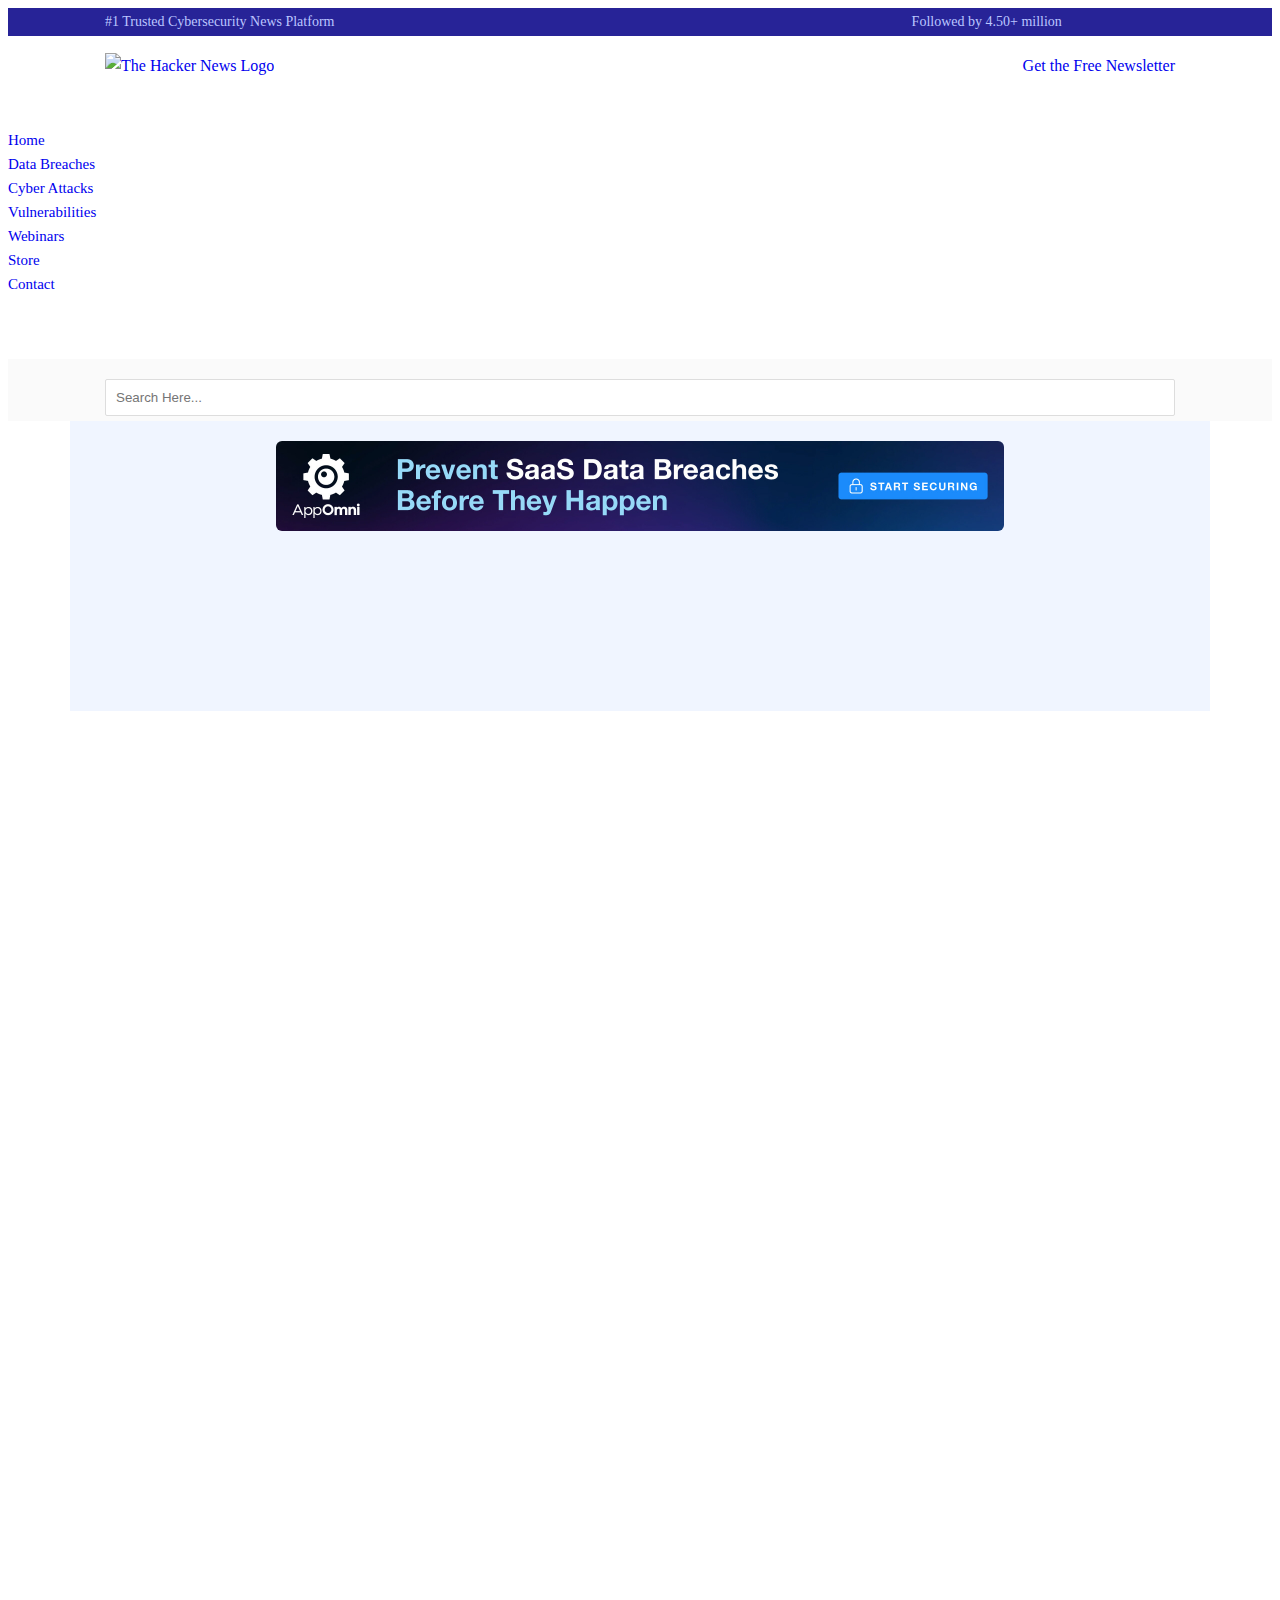
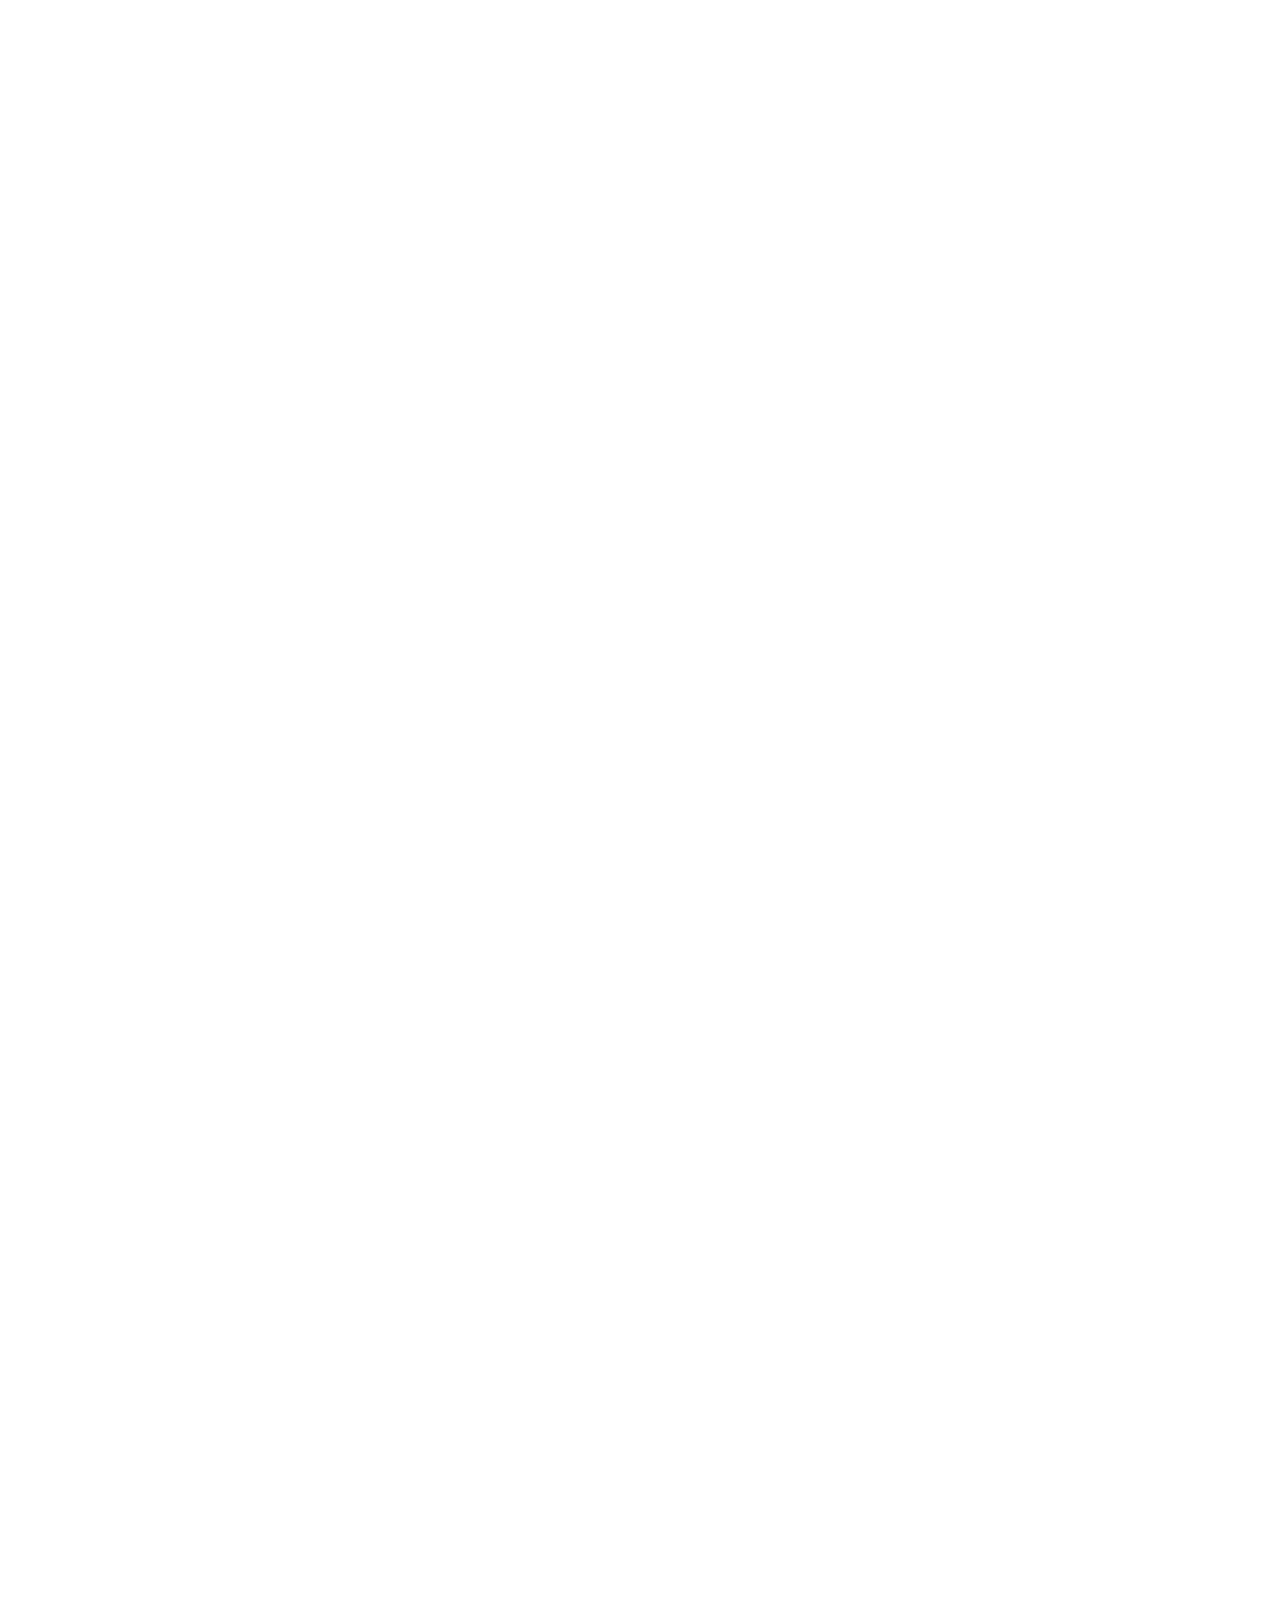
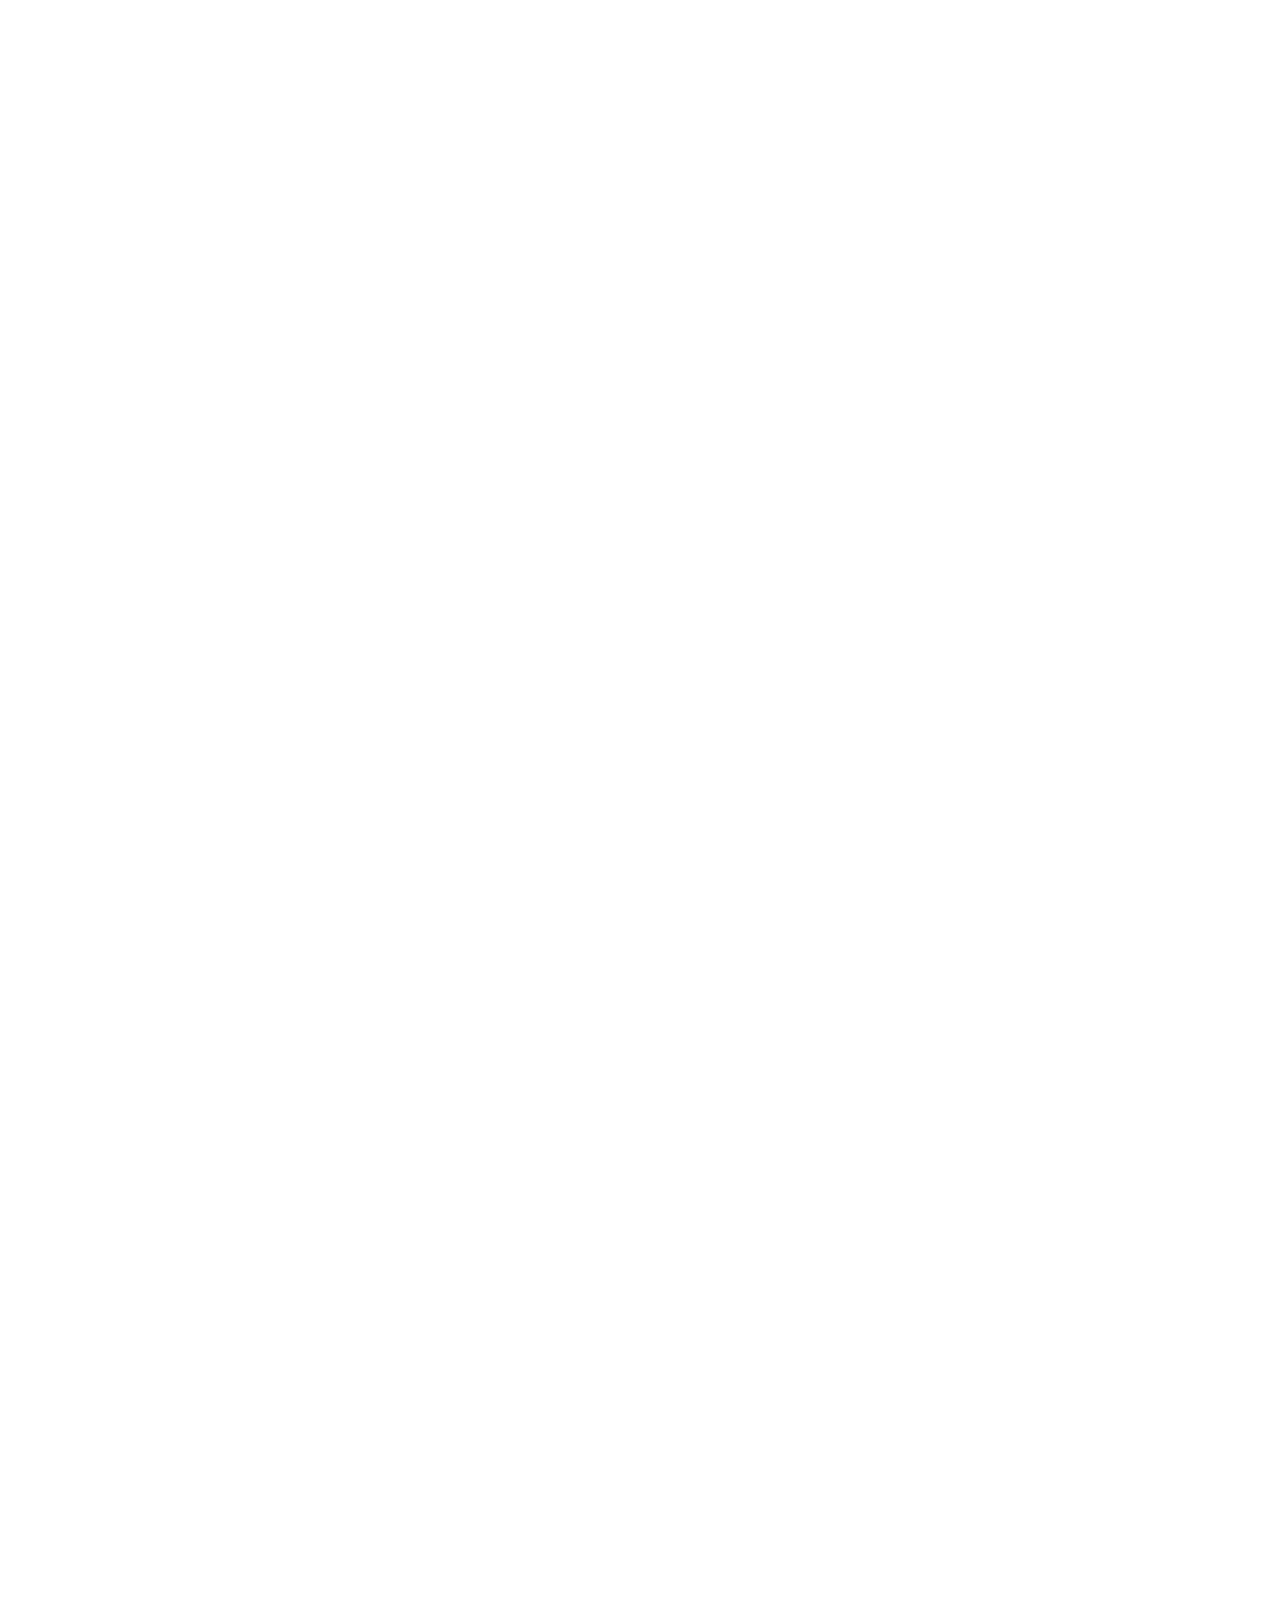
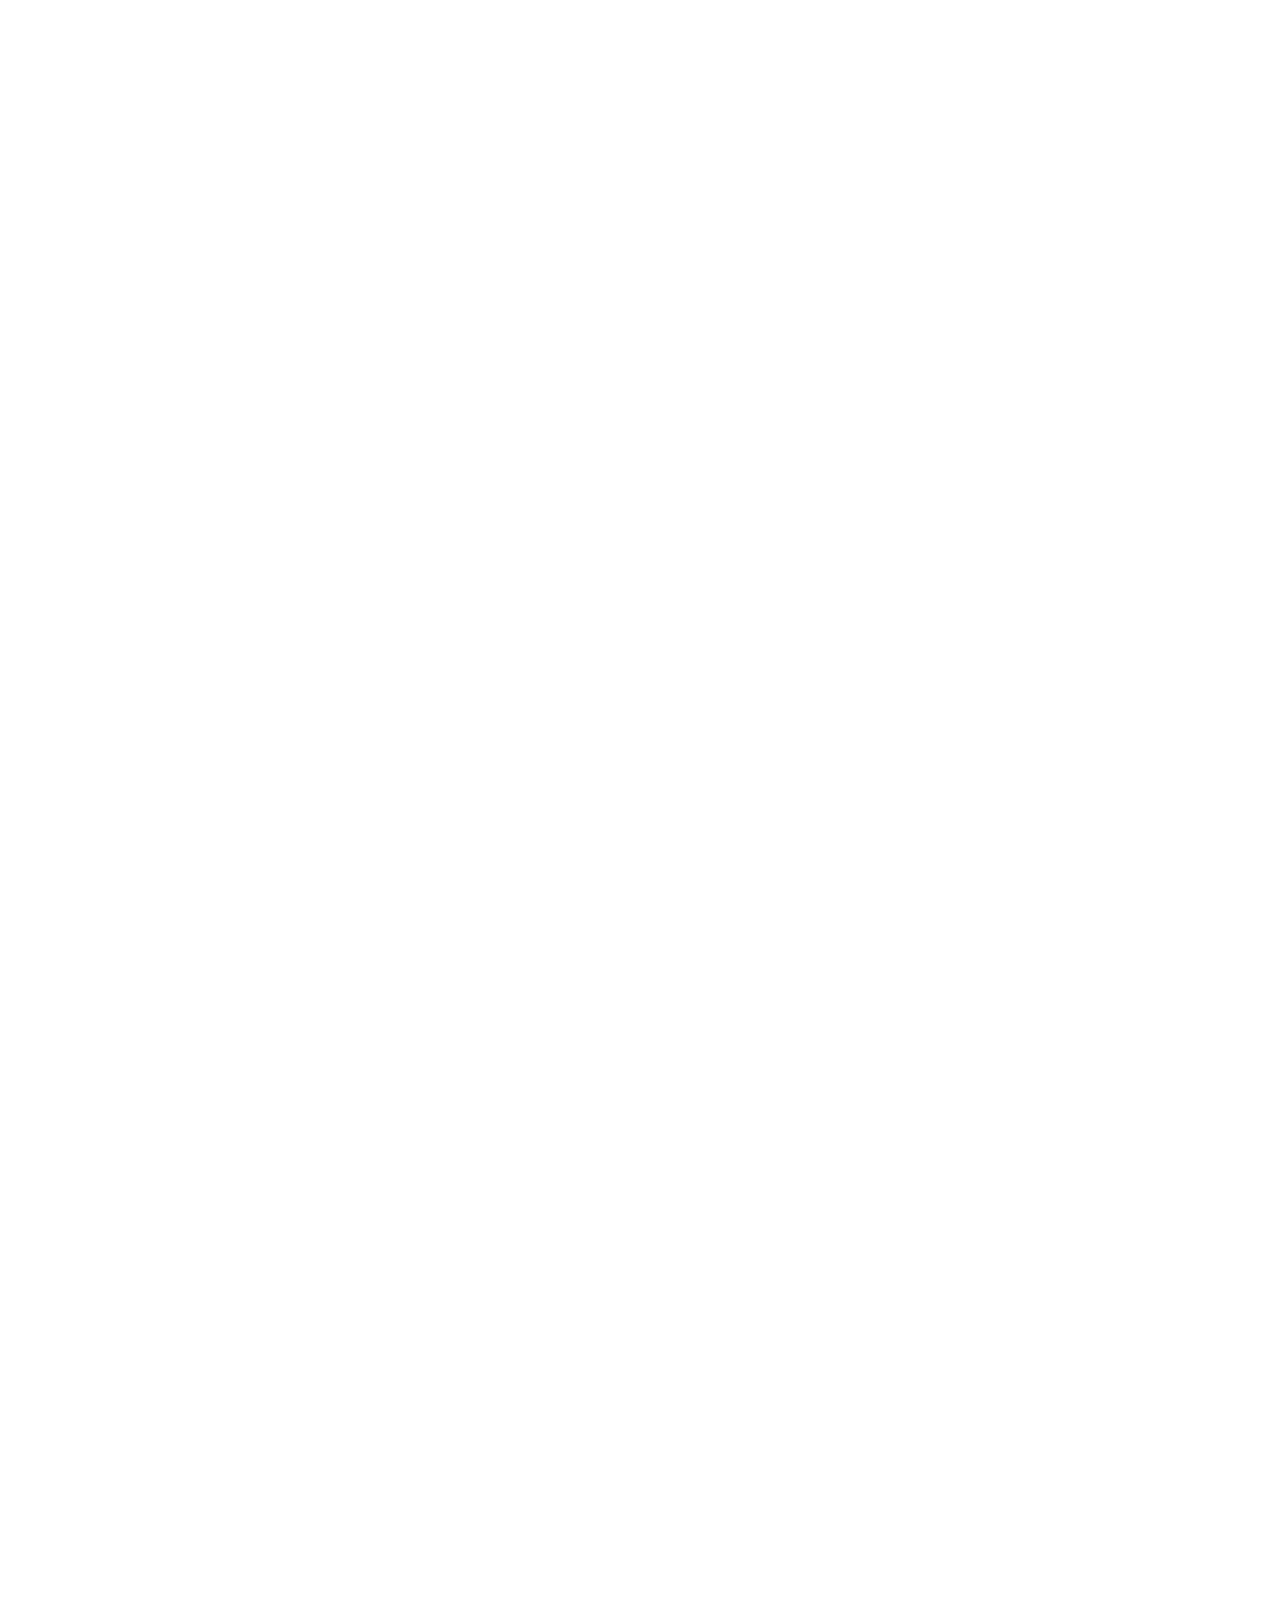
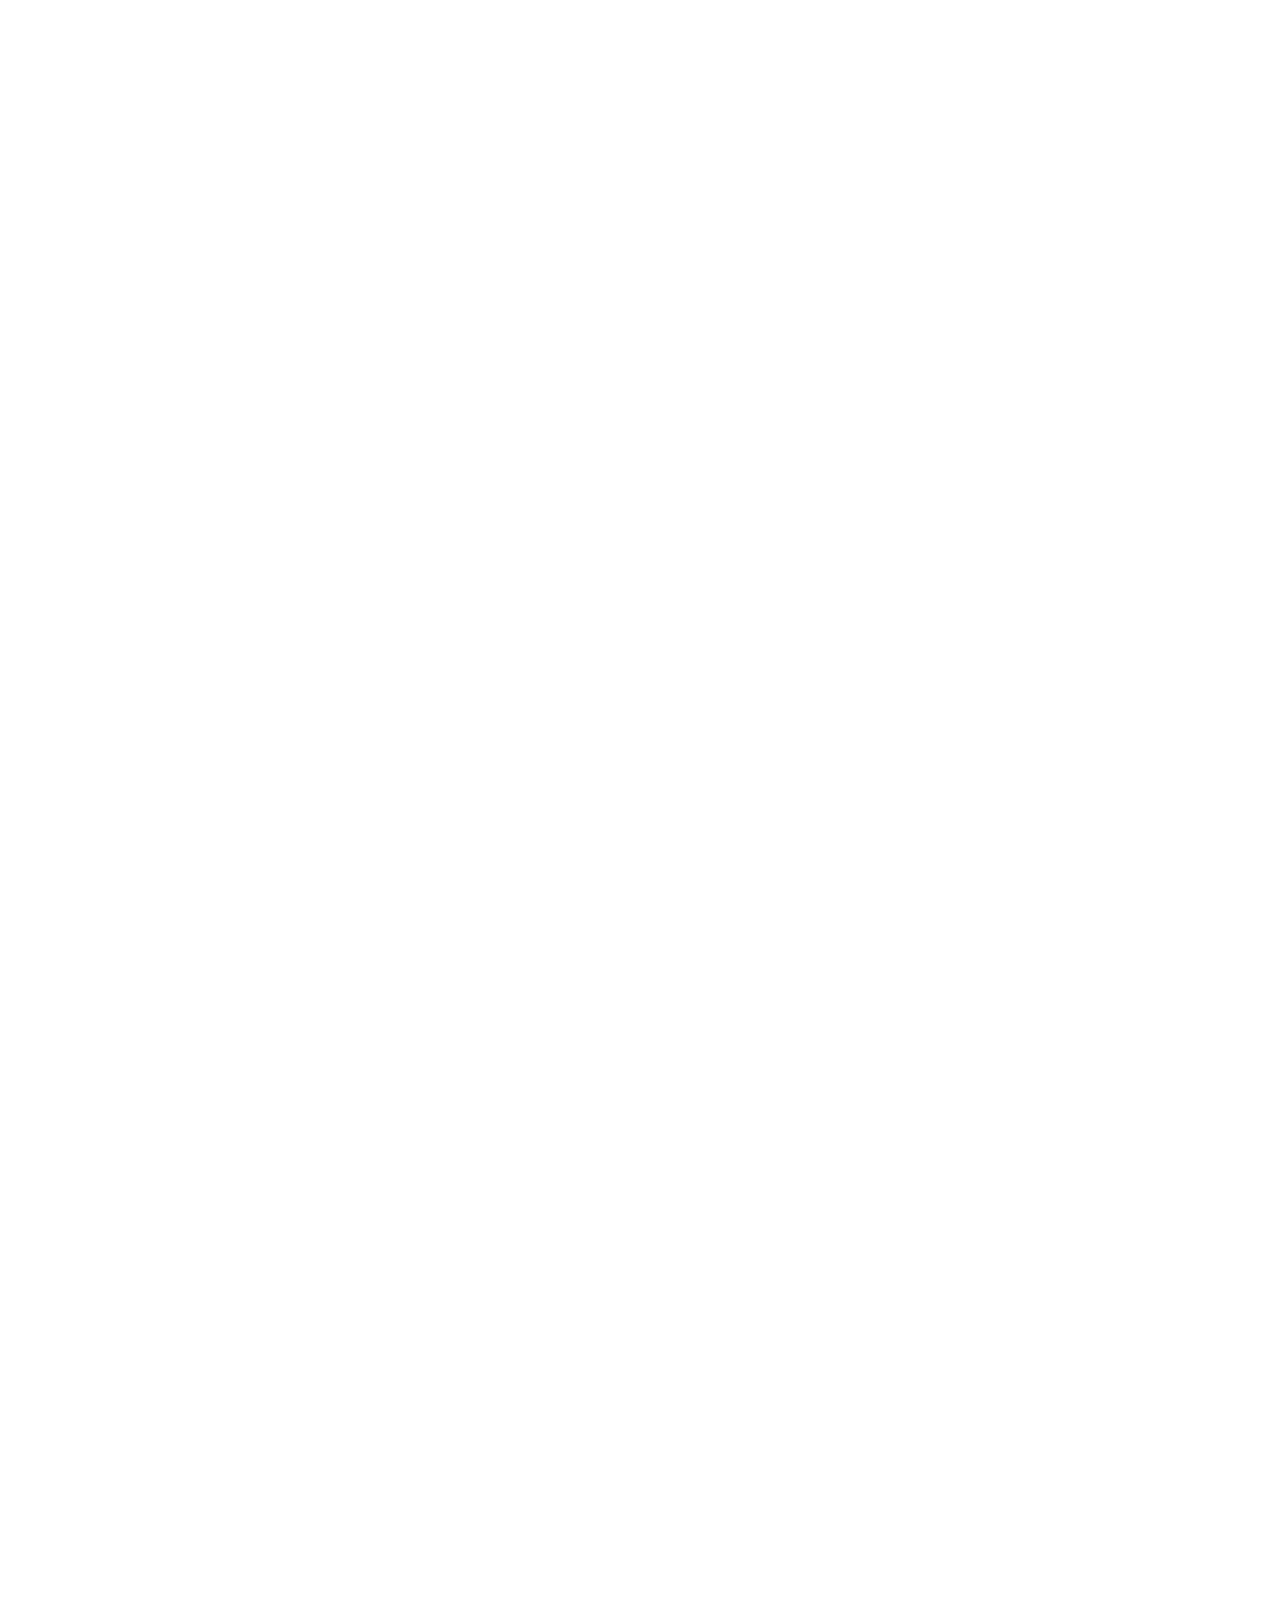
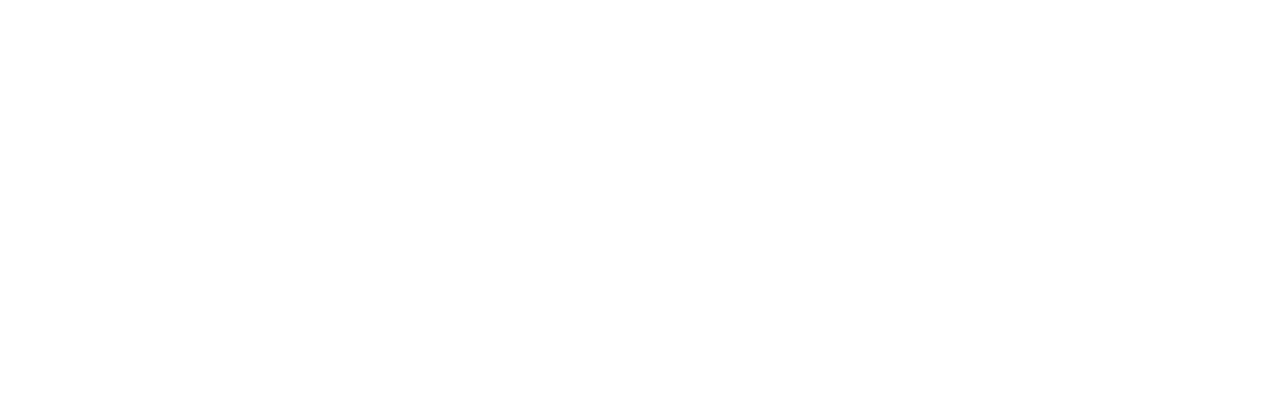
==== index.html @ 6d5697a2 "end ui header" ====
<!DOCTYPE html>
<html lang="en">
<head>
    <meta charset="UTF-8">
    <meta name="viewport" content="width=device-width, initial-scale=1.0">
    <title>The Hacker News | #1 Trusted Cybersecurity News Site — Index Page</title>
    <link rel="icon" type="image/png" href="assets/images/favIcon/favicon.ico">
    <link rel="stylesheet" href="assets/styles/reset.css">
    <link href="https://thehackernews.com/downloads/favicon.ico" rel="shortcut icon" type="image/x-icon">
    <link rel="stylesheet" href="assets/styles/fonts.css">
    <link rel="stylesheet" href="assets/styles/etc.css">
    <link rel="stylesheet" href="assets/styles/grid.css">
    <link rel="stylesheet" href="assets/styles/app.css">
    <link rel="stylesheet" href="assets/styles/responsive.css">
    <style>
        
    </style>
</head>
<body>
    <header class="header">
        <!-- top bar -->
        <div class="topBar">
                <div class="container">
                <div class="topBarLeft">
                    <span class="">#1 Trusted Cybersecurity News Platform</span>
                </div>
                <div class="topBarRight">
                    <span class="fTag">Followed by 4.50+ million</span>
                    <a href="#"><i class="icon-font icon-twitter"></i></a>
                    <a href="#"><i class="icon-font icon-linkedin"></i></a>
                    <a href="#"><i class="icon-font icon-facebook"></i></a>
                </div>
            </div>
            </div>
            <div class="logoArea">
                <div class="container">
                    <div class="logoBox">
                        <a href="/">
                            <img alt="The Hacker News Logo" class="logoBoxImg" fetchpriority="high" src="assets/images/logo/download.png">
                        </a>
                    </div>
                    <div class="wrapper">
                        <div class="logoAreaSearchIconMobile"><i class="icon-font icon-search"></i></div>
                        <div class="hamburgerMenuMobile"><i class="icon-font icon-menu m-m-icon"></i></div>
                    </div>
                    <a class="sub-button" href="#email-outer"><div class="sub-style"><i class="icon-font icon-mail-alt"></i> Get the Free Newsletter</div></a>
                </div>
            </div>
            <ul class=" m-menu-ul mobileMenuUl">
                <li><a href="/"><i class="icon-font icon-home"></i> Home</a></li>
                <li><a href="#email-outer"><i class="icon-font icon-mail-alt"></i> Newsletter</a></li>
                <li><a href="/p/upcoming-hacker-news-webinars.html" rel="noopener" target="_blank"><i class="icon-font icon-basket"></i> Webinars</a></li>
            </ul>
            <div class="searchMenu">
                <!-- <div class="container"> -->
                    <div class="desktopMenu menu-box cf">
                        <ul class="cf menu-ul">
                        <li class="show-menu"><a href="/" itemprop="url">Home</a></li>
                        <li class="eight_plus"><a href="/search/label/data%20breach">Data Breaches</a></li>
                        <li class="show-menu"><a href="/search/label/Cyber%20Attack">Cyber Attacks</a></li>
                        <li class="show-menu"><a href="/search/label/Vulnerability">Vulnerabilities</a></li>
                        <li class="eight_plus"><a href="/p/upcoming-hacker-news-webinars.html">Webinars</a></li>
                        <li class="show-menu"><a href="https://deals.thehackernews.com/search?query=cybersecurity%2Bhacking%2BVPN%2Bsoftware" rel="noopener" target="_blank">Store</a></li>
                        <li class="show-menu"><a href="/p/submit-news.html">Contact</a></li>
                        </ul>
                        <div class="button menu-more">
                        <a class="btn-open" href="javascript:void(0)"><i class="icon-font icon-menu"></i></a></div>
                        <div class="search-here"><i class="icon-font icon-search"></i></div>
                        </div>
                    <!-- </div> -->
                    <aside class="searchBox">
                            <div class="container">
                            <div class="searchB">
                                <form action="https://www.google.com/cse" id="searchform" method="get"><input autocomplete="off" id="s" name="q" placeholder="Search Here..." type="text">
                                <input name="cx" type="hidden" value="partner-pub-7983783048239650:3179771210">
                                </form>
                                <!-- <span class="underline"></span> -->
                            </div>
                        </div>
                    </aside>
            </div>
    </header>
    <div class="banner container">
        <a href="#" rel="nofollow noopener" target="_blank" title="SaaS Security Posture Management">
            <img alt="SaaS Security Posture Management" fetchpriority="high"  importance="highest" src="assets/images/download.jpeg" width="100%">
        </a>
    </div>
    <br><br><br><br><br><br><br><br><br><br><br><br><br><br><br><br><br><br><br><br><br><br><br><br><br><br><br><br><br><br><br><br><br><br><br><br><br><br><br><br><br><br><br><br><br><br><br><br><br><br><br><br><br><br><br><br><br><br><br><br><br><br><br><br><br><br><br><br><br><br><br><br><br><br><br><br><br><br><br><br><br><br><br><br><br><br><br><br><br><br><br><br><br><br><br><br><br><br><br><br><br><br><br><br><br><br><br><br><br><br><br><br><br><br><br><br><br><br><br><br><br><br><br><br><br><br><br><br><br><br><br><br><br><br><br><br><br><br><br><br><br><br><br><br><br><br><br><br><br><br><br><br><br><br><br><br><br><br><br><br><br><br><br><br><br><br><br><br><br><br><br><br><br><br><br><br><br><br><br><br><br><br><br><br><br><br><br><br><br><br><br><br><br><br><br><br><br><br><br><br><br><br><br><br><br><br><br><br><br><br><br><br><br><br><br><br><br><br><br><br><br><br><br><br><br><br><br><br><br><br><br><br><br><br><br><br><br><br><br><br><br><br><br><br><br><br><br><br><br><br><br><br><br><br><br><br><br><br><br><br><br><br><br><br><br><br><br><br><br><br><br><br><br><br><br><br><br><br><br><br><br><br><br><br><br><br><br><br><br><br><br><br><br><br><br><br><br><br><br><br>


<script src="assets/js/app.js"></script>
</body>
</html>
---- assets/styles/grid.css ----
.container {
    width: 100%;
    padding-right: 2rem;
    padding-left: 2rem;
    margin-right: auto;
    margin-left: auto;
    /* background-color: red;
    height: 200px; */
    /* position: relative; */
}

@media (min-width: 576px) {
    .container {
        /* width: 54rem; */
    }
}

@media (min-width: 768px) {
    .container {
        /* width: 72rem; */
    }
}

@media (min-width: 992px) {
    .container {
        /* width: 96rem; */
    }
}

@media (min-width: 1200px) {
    .container {
        width: 114rem;
    }
}
/* @media (min-width: 1400px) {
    .container {
        width: 137rem;
    }
} */
---- assets/styles/app.css ----
:root {
    --primary-color: #3732b3;
    --secondary-color: #F8E1DB;
    --grey: #425a78;
    --dark: #232f3e;
    --primary-font: "Roboto";
    --primary-font-md: "Roboto Medium";
}

html {
    box-sizing: border-box;
    font-size: 10px;/* or 62.5% */
}

*,
*:after,
*:before {
    box-sizing: inherit;
}

body {
    line-height: 1.6;
    font-size: 1.6rem;
    font-family: var(--primary-font);
    /* background-color: #FAF4F2; */
    overflow-x: hidden;
}

a {
    text-decoration: none;
}
/*!------------------------------- start header ------------------------------- */
.header{
    /* background-color: var(--primary-color); */
}
.topBar{
    background-color: #272397;
}
.topBar .container{
    padding: 0 2rem;
    display: flex;
    height: 2.8rem;
    align-items: center;
    justify-content: space-between;
    color: #bbc6ff;
    font-size: 1.2rem;

}
.topBar .fTag{
    padding: 0 1rem;
    display: none;}
.topBar .topBarRight >a{
    padding:  0 .8rem;
    color: #bbc6ff;
}
.topBar .topBarRight >a:nth-last-of-type(1){
    padding: 0 0 0 .8rem;
}
.topBar .topBarRight >a > i{
    width: 1.2rem;
    height: 1.2rem;
}
/* ? end top bar */
.logoArea{
    height: 6rem;
}
.logoArea .container{
    display: flex;
    align-items: center;
    justify-content: space-between;
}
.logoBox{
    width: 65%;
    height: 60px;
    display: flex;
    align-items: center;
    
}
.logoBoxImg{
    width: 425px;
    max-width: 100%;
}
.wrapper{
    display: flex;
}
.hamburgerMenuMobile{
    line-height: 60px;
    height: 60px;
    font-size: 20px;
    padding-left: 2.5rem;
    cursor: pointer;
}
.logoAreaSearchIconMobile{
    padding-right: 1rem;
    color: #fff;
    display: flex;
    align-items: center;
    font-size: 2rem;
}
.sub-button{
    display: none;
}
/*  */
.mobileMenuUl{

    background: #fff;
    height: 4.6rem;
    font-size: 1.5rem;
    color: #555555;
    /* box-shadow: 0 5px 0 rgb(223 231 255); */
    border-bottom: 4px solid #ffdb4d;
    margin-bottom: 1rem;
}
.desktopMenu{
    font-size: 1.5rem;
}
.searchMenu{
    background-color: #fff;
}

.searchBox{
    background-color: #fafafa ;
    margin: 0 auto;
    /* padding: 1rem 2rem; */
}
.searchB{
    /* min-height: 30px; */
    max-width: 1110px;
    margin: 0 auto;
    padding: 1rem 0;
}
.searchB input{
    width: 100%;
    border: 1px solid #ddd;
    outline: 0;
    background: #fff;
    padding: 1rem;
    border-radius: 2px;
    color: #555555;
}
.search-here{
    padding: 0 2.3rem;
}
/**---------------------------------------- end header---------------------------------  */

.banner{
    display: flex;
    justify-content: center;
    margin: 0 auto;
    position: relative;
    padding: 2rem;
    min-height: 290px;
    transition: .4s;
    background-color: #F0F5FF;
}
.banner:hover{
    transform: scale(1.02);
}
.banner img{
    border-radius: .6rem;
    max-height: 90px;
}
---- assets/styles/responsive.css ----
@media (min-width: 576px) {

}

@media (min-width: 768px) {
    .topBar .fTag{display: inline;}
    .topBar .container{
        font-size: 1.4rem;
        /* padding: 0 3.5rem; */
    }
    .topBar .topBarRight >a > i{
        width: 1.4rem;
        height: 1.4rem;
    }
    .topBar .topBarRight >a{
        padding:  0 1.2rem;
    }
    .topBar .topBarRight >a:nth-last-of-type(1){
        padding: 0 0 0 1.2rem;
    }
    /* ? end top bar */
    .logoArea{
        height: 7.7rem;
    }
    .logoArea .container{
        /* padding: 0 3.5rem; */
    }
    .sub-button{
        display: block;
    }
    .hamburgerMenuMobile , .logoAreaSearchIconMobile{
        display: none;
    }
    .mobileMenuUl{
        display: none;
    }
    
    .menu-ul{ padding: 0;}
    .searchBox{
        padding: 1rem 0 .5rem;
    }
}

@media (min-width: 992px) {
    .topBar .container , .logoArea .container {
        padding: 0 3.5rem;
    }
    .searchBox .container{
        padding: 0;
    }
    .searchB{
        padding: 1rem 2rem 0 ;
    }

}

@media (min-width: 1200px) {
    .searchB{
        padding: 1rem 2rem 0 ;
    }
}
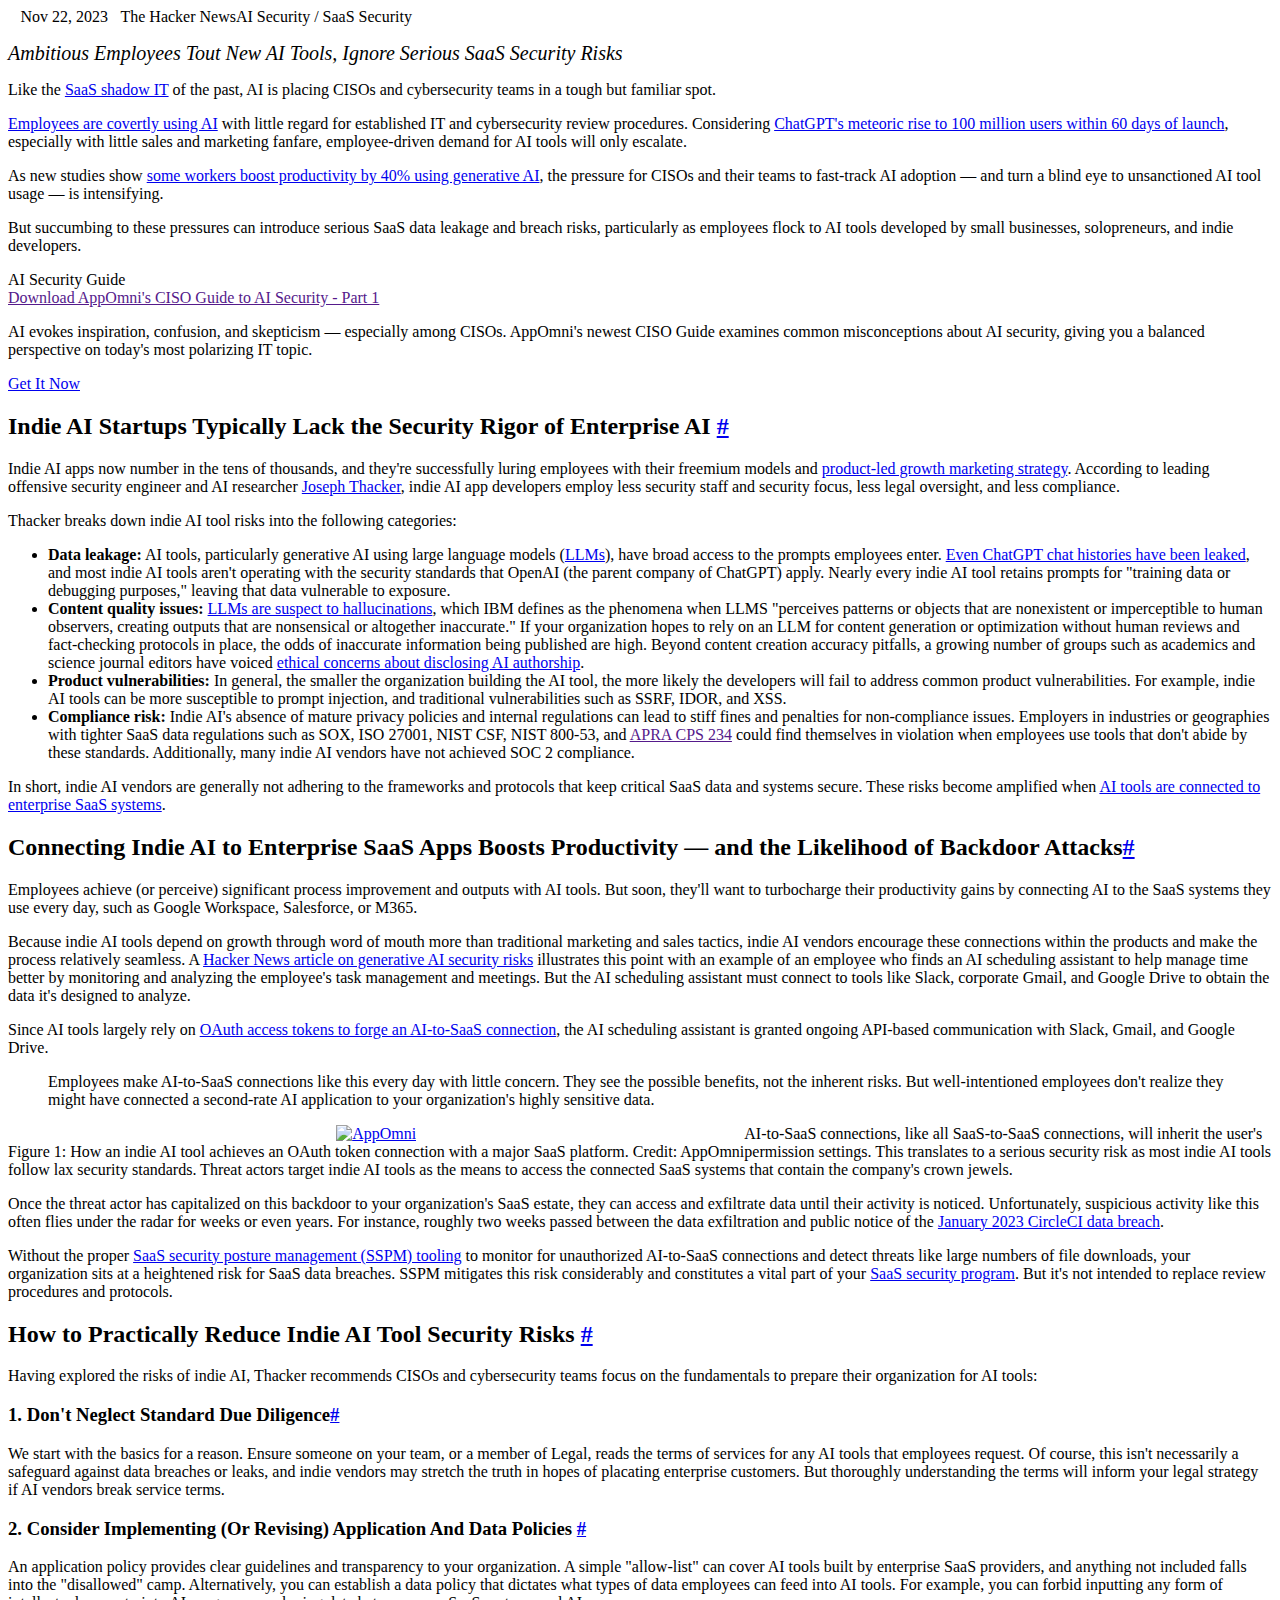
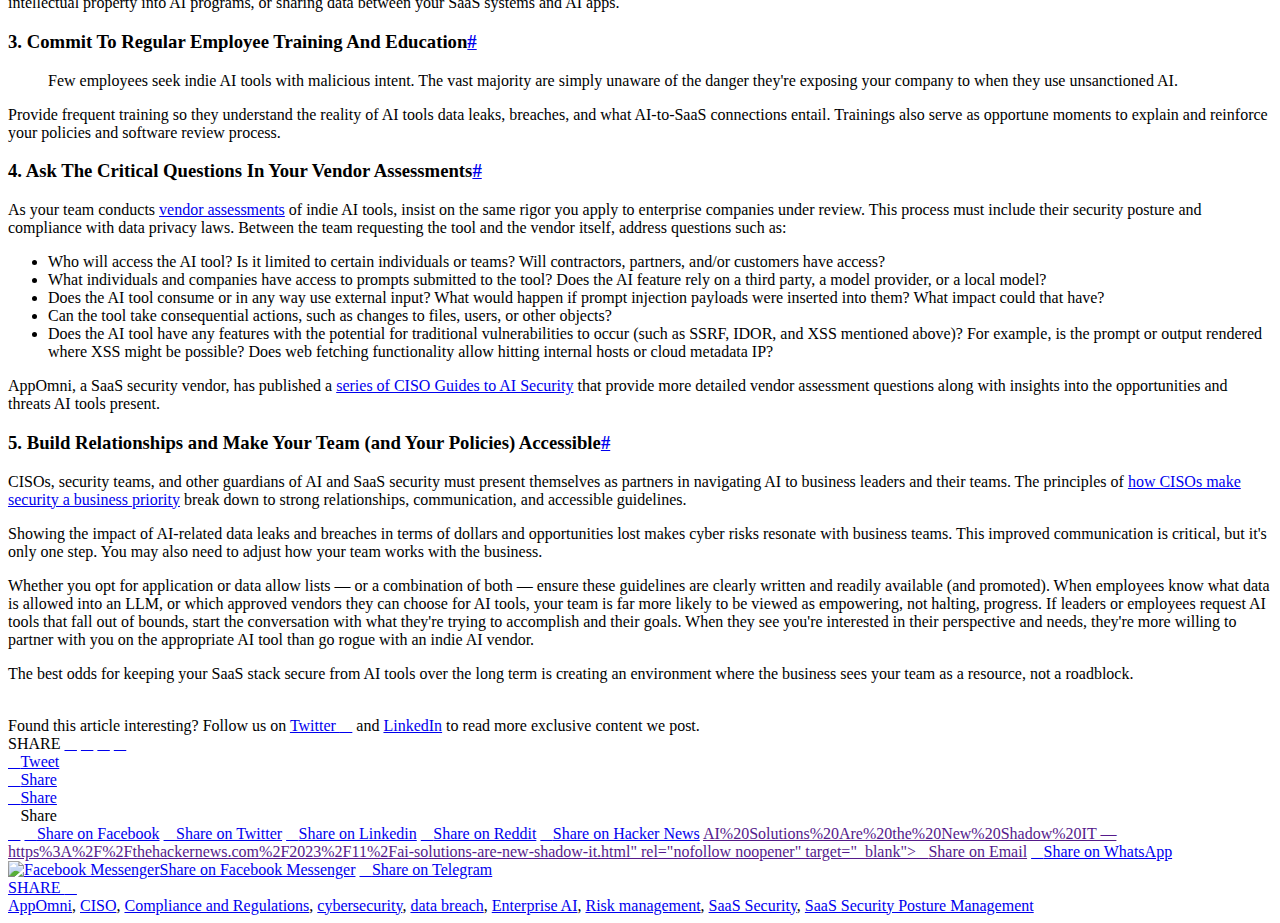
==== commit 9048284f: "create page datails" ====
--- a/index.html
+++ b/index.html
@@ -1,93 +1,934 @@
 <!DOCTYPE html>
 <html lang="en">
-<head>
-    <meta charset="UTF-8">
-    <meta name="viewport" content="width=device-width, initial-scale=1.0">
-    <title>The Hacker News | #1 Trusted Cybersecurity News Site — Index Page</title>
-    <link rel="icon" type="image/png" href="assets/images/favIcon/favicon.ico">
-    <link rel="stylesheet" href="assets/styles/reset.css">
-    <link href="https://thehackernews.com/downloads/favicon.ico" rel="shortcut icon" type="image/x-icon">
-    <link rel="stylesheet" href="assets/styles/fonts.css">
-    <link rel="stylesheet" href="assets/styles/etc.css">
-    <link rel="stylesheet" href="assets/styles/grid.css">
-    <link rel="stylesheet" href="assets/styles/app.css">
-    <link rel="stylesheet" href="assets/styles/responsive.css">
-    <style>
-        
-    </style>
-</head>
-<body>
-    <header class="header">
-        <!-- top bar -->
-        <div class="topBar">
-                <div class="container">
-                <div class="topBarLeft">
-                    <span class="">#1 Trusted Cybersecurity News Platform</span>
-                </div>
-                <div class="topBarRight">
-                    <span class="fTag">Followed by 4.50+ million</span>
-                    <a href="#"><i class="icon-font icon-twitter"></i></a>
-                    <a href="#"><i class="icon-font icon-linkedin"></i></a>
-                    <a href="#"><i class="icon-font icon-facebook"></i></a>
+    <head>
+        <meta charset="UTF-8" />
+        <meta name="viewport" content="width=device-width, initial-scale=1.0" />
+        <title>Document</title>
+    </head>
+    <body>
+        <div class="left-box" id="left-box">
+            <div class="content section" id="content">
+                <div class="widget Blog" data-version="1" id="Blog1">
+                    <div class="blog-posts clear">
+                        <div class="post">
+                            <div class="post-body">
+                                <div class="clear post-head">
+                                    <div class="postmeta">
+                                        <span class="p-author"
+                                            ><i class="icon-font icon-calendar"
+                                                ></i
+                                            ><span class="author"
+                                                >Nov 22, 2023</span
+                                            ><i class="icon-font icon-user"></i
+                                            ><span class="author"
+                                                >The Hacker News</span
+                                            ></span
+                                        ><span class="p-tags"
+                                            >AI Security / SaaS Security</span
+                                        >
+                                    </div>
+                                </div>
+                                <div
+                                    class="articlebody clear cf"
+                                    id="articlebody"
+                                >
+                                    <div class="separator" style="clear: both">
+                                        <a
+                                            href="#"
+                                            style="
+                                                clear: left;
+                                                display: block;
+                                                float: left;
+                                                text-align: center;
+                                            "
+                                            ><img
+                                                src="assets/images/bg-mobile (1).webp"
+                                                alt=""
+                                                border="0"
+                                                data-original-height="380"
+                                                data-original-width="728"
+                                        /></a>
+                                    </div>
+                                    <p>
+                                        <i
+                                            ><span style="font-size: 20px"
+                                                >Ambitious Employees Tout New AI
+                                                Tools, Ignore Serious SaaS
+                                                Security Risks</span
+                                            ></i
+                                        >
+                                    </p>
+                                    <p>
+                                        Like the
+                                        <a href="#" target="_blank"
+                                            >SaaS shadow IT</a
+                                        >
+                                        of the past, AI is placing CISOs and
+                                        cybersecurity teams in a tough but
+                                        familiar spot.
+                                    </p>
+                                    <p>
+                                        <a href="#" target="_blank"
+                                            >Employees are covertly using AI</a
+                                        >
+                                        with little regard for established IT
+                                        and cybersecurity review procedures.
+                                        Considering
+                                        <a href="#" target="_blank"
+                                            >ChatGPT's meteoric rise to 100
+                                            million users within 60 days of
+                                            launch</a
+                                        >, especially with little sales and
+                                        marketing fanfare, employee-driven
+                                        demand for AI tools will only escalate.
+                                    </p>
+                                    <p>
+                                        As new studies show
+                                        <a href="#" target="_blank"
+                                            >some workers boost productivity by
+                                            40% using generative AI</a
+                                        >, the pressure for CISOs and their
+                                        teams to fast-track AI adoption — and
+                                        turn a blind eye to unsanctioned AI tool
+                                        usage — is intensifying.
+                                    </p>
+                                    <p>
+                                        But succumbing to these pressures can
+                                        introduce serious SaaS data leakage and
+                                        breach risks, particularly as employees
+                                        flock to AI tools developed by small
+                                        businesses, solopreneurs, and indie
+                                        developers.
+                                    </p>
+                                    <section
+                                        class="check_two_webinar clear badbox"
+                                    >
+                                        <span class="wn-label"
+                                            >AI Security Guide</span
+                                        ><a
+                                            class="wn-head"
+                                            href=""
+                                            target="_blank"
+                                            ><div class="wn-title">
+                                                Download AppOmni's CISO Guide to
+                                                AI Security - Part 1
+                                            </div></a
+                                        >
+                                        <p class="wn-description">
+                                            AI evokes inspiration, confusion,
+                                            and skepticism — especially among
+                                            CISOs. AppOmni's newest CISO Guide
+                                            examines common misconceptions about
+                                            AI security, giving you a balanced
+                                            perspective on today's most
+                                            polarizing IT topic.
+                                        </p>
+                                        <a
+                                            class="wn-button-2"
+                                            href="#"
+                                            target="_blank"
+                                            >Get It Now</a
+                                        >
+                                    </section>
+                                    <h2 class="anchor-heading">
+                                        Indie AI Startups Typically Lack the
+                                        Security Rigor of Enterprise AI
+                                        <a class="anchor-link" href="#">#</a>
+                                    </h2>
+                                    <p>
+                                        Indie AI apps now number in the tens of
+                                        thousands, and they're successfully
+                                        luring employees with their freemium
+                                        models and
+                                        <a href="#" target="_blank"
+                                            >product-led growth marketing
+                                            strategy</a
+                                        >. According to leading offensive
+                                        security engineer and AI researcher
+                                        <a href="#" target="_blank"
+                                            >Joseph Thacker</a
+                                        >, indie AI app developers employ less
+                                        security staff and security focus, less
+                                        legal oversight, and less compliance.
+                                    </p>
+                                    <p>
+                                        Thacker breaks down indie AI tool risks
+                                        into the following categories:
+                                    </p>
+                                    <ul>
+                                        <li>
+                                            <strong>Data leakage:</strong> AI
+                                            tools, particularly generative AI
+                                            using large language models (<a
+                                                href="#"
+                                                target="_blank"
+                                                >LLMs</a
+                                            >), have broad access to the prompts
+                                            employees enter.
+                                            <a href="#" target="_blank"
+                                                >Even ChatGPT chat histories
+                                                have been leaked</a
+                                            >, and most indie AI tools aren't
+                                            operating with the security
+                                            standards that OpenAI (the parent
+                                            company of ChatGPT) apply. Nearly
+                                            every indie AI tool retains prompts
+                                            for "training data or debugging
+                                            purposes," leaving that data
+                                            vulnerable to exposure.
+                                        </li>
+                                        <li>
+                                            <strong
+                                                >Content quality issues:</strong
+                                            >
+                                            <a href="#" target="_blank"
+                                                >LLMs are suspect to
+                                                hallucinations</a
+                                            >, which IBM defines as the
+                                            phenomena when LLMS "perceives
+                                            patterns or objects that are
+                                            nonexistent or imperceptible to
+                                            human observers, creating outputs
+                                            that are nonsensical or altogether
+                                            inaccurate." If your organization
+                                            hopes to rely on an LLM for content
+                                            generation or optimization without
+                                            human reviews and fact-checking
+                                            protocols in place, the odds of
+                                            inaccurate information being
+                                            published are high. Beyond content
+                                            creation accuracy pitfalls, a
+                                            growing number of groups such as
+                                            academics and science journal
+                                            editors have voiced
+                                            <a href="#" target="_blank"
+                                                >ethical concerns about
+                                                disclosing AI authorship</a
+                                            >.
+                                        </li>
+                                        <li>
+                                            <strong
+                                                >Product
+                                                vulnerabilities:</strong
+                                            >
+                                            In general, the smaller the
+                                            organization building the AI tool,
+                                            the more likely the developers will
+                                            fail to address common product
+                                            vulnerabilities. For example, indie
+                                            AI tools can be more susceptible to
+                                            prompt injection, and traditional
+                                            vulnerabilities such as SSRF, IDOR,
+                                            and XSS.
+                                        </li>
+                                        <li>
+                                            <strong>Compliance risk:</strong>
+                                            Indie AI's absence of mature privacy
+                                            policies and internal regulations
+                                            can lead to stiff fines and
+                                            penalties for non-compliance issues.
+                                            Employers in industries or
+                                            geographies with tighter SaaS data
+                                            regulations such as SOX, ISO 27001,
+                                            NIST CSF, NIST 800-53, and
+                                            <a href="" target="_blank"
+                                                >APRA CPS 234</a
+                                            >
+                                            could find themselves in violation
+                                            when employees use tools that don't
+                                            abide by these standards.
+                                            Additionally, many indie AI vendors
+                                            have not achieved SOC 2 compliance.
+                                        </li>
+                                    </ul>
+                                    <p>
+                                        In short, indie AI vendors are generally
+                                        not adhering to the frameworks and
+                                        protocols that keep critical SaaS data
+                                        and systems secure. These risks become
+                                        amplified when
+                                        <a href="#" target="_blank"
+                                            >AI tools are connected to
+                                            enterprise SaaS systems</a
+                                        >.
+                                    </p>
+                                    <h2 class="anchor-heading">
+                                        Connecting Indie AI to Enterprise SaaS
+                                        Apps Boosts Productivity — and the
+                                        Likelihood of Backdoor Attacks<a
+                                            class="anchor-link"
+                                            href="#"
+                                            >#</a
+                                        >
+                                    </h2>
+                                    <p>
+                                        Employees achieve (or perceive)
+                                        significant process improvement and
+                                        outputs with AI tools. But soon, they'll
+                                        want to turbocharge their productivity
+                                        gains by connecting AI to the SaaS
+                                        systems they use every day, such as
+                                        Google Workspace, Salesforce, or M365.
+                                    </p>
+                                    <p>
+                                        Because indie AI tools depend on growth
+                                        through word of mouth more than
+                                        traditional marketing and sales tactics,
+                                        indie AI vendors encourage these
+                                        connections within the products and make
+                                        the process relatively seamless. A
+                                        <a href="#" target="_blank"
+                                            >Hacker News article on generative
+                                            AI security risks</a
+                                        >
+                                        illustrates this point with an example
+                                        of an employee who finds an AI
+                                        scheduling assistant to help manage time
+                                        better by monitoring and analyzing the
+                                        employee's task management and meetings.
+                                        But the AI scheduling assistant must
+                                        connect to tools like Slack, corporate
+                                        Gmail, and Google Drive to obtain the
+                                        data it's designed to analyze.
+                                    </p>
+                                    <p>
+                                        Since AI tools largely rely on
+                                        <a href="#" target="_blank"
+                                            >OAuth access tokens to forge an
+                                            AI-to-SaaS connection</a
+                                        >, the AI scheduling assistant is
+                                        granted ongoing API-based communication
+                                        with Slack, Gmail, and Google Drive.
+                                    </p>
+                                    <p></p>
+                                    <blockquote>
+                                        Employees make AI-to-SaaS connections
+                                        like this every day with little concern.
+                                        They see the possible benefits, not the
+                                        inherent risks. But well-intentioned
+                                        employees don't realize they might have
+                                        connected a second-rate AI application
+                                        to your organization's highly sensitive
+                                        data.
+                                    </blockquote>
+                                    <p></p>
+                                    <table
+                                        cellpadding="0"
+                                        cellspacing="0"
+                                        class="tr-caption-container"
+                                        style="float: left"
+                                    >
+                                        <tbody>
+                                            <tr>
+                                                <td style="text-align: center">
+                                                    <a
+                                                        href="#"
+                                                        style="
+                                                            clear: left;
+                                                            display: block;
+                                                            margin-left: auto;
+                                                            margin-right: auto;
+                                                            text-align: center;
+                                                        "
+                                                        ><img
+                                                            src="assets/images/bg-mobile (1).webp"
+                                                            alt="AppOmni"
+                                                            border="0"
+                                                            data-original-height="700"
+                                                            data-original-width="728"
+                                                            title="AppOmni"
+                                                    /></a>
+                                                </td>
+                                            </tr>
+                                            <tr>
+                                                <td
+                                                    class="tr-caption"
+                                                    style="text-align: center"
+                                                >
+                                                    Figure 1: How an indie AI
+                                                    tool achieves an OAuth token
+                                                    connection with a major SaaS
+                                                    platform. Credit: AppOmni
+                                                </td>
+                                            </tr>
+                                        </tbody>
+                                    </table>
+                                    <p>
+                                        AI-to-SaaS connections, like all
+                                        SaaS-to-SaaS connections, will inherit
+                                        the user's permission settings. This
+                                        translates to a serious security risk as
+                                        most indie AI tools follow lax security
+                                        standards. Threat actors target indie AI
+                                        tools as the means to access the
+                                        connected SaaS systems that contain the
+                                        company's crown jewels.
+                                    </p>
+                                    <p>
+                                        Once the threat actor has capitalized on
+                                        this backdoor to your organization's
+                                        SaaS estate, they can access and
+                                        exfiltrate data until their activity is
+                                        noticed. Unfortunately, suspicious
+                                        activity like this often flies under the
+                                        radar for weeks or even years. For
+                                        instance, roughly two weeks passed
+                                        between the data exfiltration and public
+                                        notice of the
+                                        <a href="#" target="_blank"
+                                            >January 2023 CircleCI data
+                                            breach</a
+                                        >.
+                                    </p>
+                                    <p>
+                                        Without the proper
+                                        <a href="#" target="_blank"
+                                            >SaaS security posture management
+                                            (SSPM) tooling</a
+                                        >
+                                        to monitor for unauthorized AI-to-SaaS
+                                        connections and detect threats like
+                                        large numbers of file downloads, your
+                                        organization sits at a heightened risk
+                                        for SaaS data breaches. SSPM mitigates
+                                        this risk considerably and constitutes a
+                                        vital part of your
+                                        <a href="#" target="_blank"
+                                            >SaaS security program</a
+                                        >. But it's not intended to replace
+                                        review procedures and protocols.
+                                    </p>
+                                    <h2
+                                        id="how-to-practically-reduce-indie-ai-tool-security-risks"
+                                        class="anchor-heading"
+                                    >
+                                        How to Practically Reduce Indie AI Tool
+                                        Security Risks
+                                        <a class="anchor-link" href="#">#</a>
+                                    </h2>
+                                    <p>
+                                        Having explored the risks of indie AI,
+                                        Thacker recommends CISOs and
+                                        cybersecurity teams focus on the
+                                        fundamentals to prepare their
+                                        organization for AI tools:
+                                    </p>
+                                    <h3
+                                        id="1-dont-neglect-standard-due-diligence"
+                                        class="anchor-heading"
+                                    >
+                                        1. Don't Neglect Standard Due
+                                        Diligence<a class="anchor-link" href="#"
+                                            >#</a
+                                        >
+                                    </h3>
+                                    <p>
+                                        We start with the basics for a reason.
+                                        Ensure someone on your team, or a member
+                                        of Legal, reads the terms of services
+                                        for any AI tools that employees request.
+                                        Of course, this isn't necessarily a
+                                        safeguard against data breaches or
+                                        leaks, and indie vendors may stretch the
+                                        truth in hopes of placating enterprise
+                                        customers. But thoroughly understanding
+                                        the terms will inform your legal
+                                        strategy if AI vendors break service
+                                        terms.
+                                    </p>
+                                    <h3
+                                        id="2-consider-implementing-or-revising-application-and-data-policies"
+                                        class="anchor-heading"
+                                    >
+                                        2. Consider Implementing (Or Revising)
+                                        Application And Data Policies
+                                        <a class="anchor-link" href="#">#</a>
+                                    </h3>
+                                    <p>
+                                        An application policy provides clear
+                                        guidelines and transparency to your
+                                        organization. A simple "allow-list" can
+                                        cover AI tools built by enterprise SaaS
+                                        providers, and anything not included
+                                        falls into the "disallowed" camp.
+                                        Alternatively, you can establish a data
+                                        policy that dictates what types of data
+                                        employees can feed into AI tools. For
+                                        example, you can forbid inputting any
+                                        form of intellectual property into AI
+                                        programs, or sharing data between your
+                                        SaaS systems and AI apps.
+                                    </p>
+                                    <h3
+                                        id="3-commit-to-regular-employee-training-and-education"
+                                        class="anchor-heading"
+                                    >
+                                        3. Commit To Regular Employee Training
+                                        And Education<a
+                                            class="anchor-link"
+                                            href="#"
+                                            >#</a
+                                        >
+                                    </h3>
+                                    <p></p>
+                                    <blockquote>
+                                        Few employees seek indie AI tools with
+                                        malicious intent. The vast majority are
+                                        simply unaware of the danger they're
+                                        exposing your company to when they use
+                                        unsanctioned AI.
+                                    </blockquote>
+                                    <p></p>
+                                    <p>
+                                        Provide frequent training so they
+                                        understand the reality of AI tools data
+                                        leaks, breaches, and what AI-to-SaaS
+                                        connections entail. Trainings also serve
+                                        as opportune moments to explain and
+                                        reinforce your policies and software
+                                        review process.
+                                    </p>
+                                    <h3 class="anchor-heading">
+                                        4. Ask The Critical Questions In Your
+                                        Vendor Assessments<a
+                                            class="anchor-link"
+                                            href="#"
+                                            >#</a
+                                        >
+                                    </h3>
+                                    <p>
+                                        As your team conducts
+                                        <a href="#" target="_blank"
+                                            >vendor assessments</a
+                                        >
+                                        of indie AI tools, insist on the same
+                                        rigor you apply to enterprise companies
+                                        under review. This process must include
+                                        their security posture and compliance
+                                        with data privacy laws. Between the team
+                                        requesting the tool and the vendor
+                                        itself, address questions such as:
+                                    </p>
+                                    <ul>
+                                        <li>
+                                            Who will access the AI tool? Is it
+                                            limited to certain individuals or
+                                            teams? Will contractors, partners,
+                                            and/or customers have access?
+                                        </li>
+                                        <li>
+                                            What individuals and companies have
+                                            access to prompts submitted to the
+                                            tool? Does the AI feature rely on a
+                                            third party, a model provider, or a
+                                            local model?
+                                        </li>
+                                        <li>
+                                            Does the AI tool consume or in any
+                                            way use external input? What would
+                                            happen if prompt injection payloads
+                                            were inserted into them? What impact
+                                            could that have?
+                                        </li>
+                                        <li>
+                                            Can the tool take consequential
+                                            actions, such as changes to files,
+                                            users, or other objects?
+                                        </li>
+                                        <li>
+                                            Does the AI tool have any features
+                                            with the potential for traditional
+                                            vulnerabilities to occur (such as
+                                            SSRF, IDOR, and XSS mentioned
+                                            above)? For example, is the prompt
+                                            or output rendered where XSS might
+                                            be possible? Does web fetching
+                                            functionality allow hitting internal
+                                            hosts or cloud metadata IP?
+                                        </li>
+                                    </ul>
+                                    <p>
+                                        AppOmni, a SaaS security vendor, has
+                                        published a
+                                        <a href="#" target="_blank"
+                                            >series of CISO Guides to AI
+                                            Security</a
+                                        >
+                                        that provide more detailed vendor
+                                        assessment questions along with insights
+                                        into the opportunities and threats AI
+                                        tools present.
+                                    </p>
+                                    <h3 class="anchor-heading">
+                                        5. Build Relationships and Make Your
+                                        Team (and Your Policies) Accessible<a
+                                            class="anchor-link"
+                                            href="#"
+                                            >#</a
+                                        >
+                                    </h3>
+                                    <p>
+                                        CISOs, security teams, and other
+                                        guardians of AI and SaaS security must
+                                        present themselves as partners in
+                                        navigating AI to business leaders and
+                                        their teams. The principles of
+                                        <a href="#" target="_blank"
+                                            >how CISOs make security a business
+                                            priority</a
+                                        >
+                                        break down to strong relationships,
+                                        communication, and accessible
+                                        guidelines.
+                                    </p>
+                                    <p>
+                                        Showing the impact of AI-related data
+                                        leaks and breaches in terms of dollars
+                                        and opportunities lost makes cyber risks
+                                        resonate with business teams. This
+                                        improved communication is critical, but
+                                        it's only one step. You may also need to
+                                        adjust how your team works with the
+                                        business.
+                                    </p>
+                                    <p>
+                                        Whether you opt for application or data
+                                        allow lists — or a combination of both —
+                                        ensure these guidelines are clearly
+                                        written and readily available (and
+                                        promoted). When employees know what data
+                                        is allowed into an LLM, or which
+                                        approved vendors they can choose for AI
+                                        tools, your team is far more likely to
+                                        be viewed as empowering, not halting,
+                                        progress. If leaders or employees
+                                        request AI tools that fall out of
+                                        bounds, start the conversation with what
+                                        they're trying to accomplish and their
+                                        goals. When they see you're interested
+                                        in their perspective and needs, they're
+                                        more willing to partner with you on the
+                                        appropriate AI tool than go rogue with
+                                        an indie AI vendor.
+                                    </p>
+                                    <p>
+                                        The best odds for keeping your SaaS
+                                        stack secure from AI tools over the long
+                                        term is creating an environment where
+                                        the business sees your team as a
+                                        resource, not a roadblock.
+                                    </p>
+                                    <br />
+                                    <div class="stophere" id="hiddenH1"></div>
+                                    <div class="cf note-b">
+                                        Found this article interesting? Follow
+                                        us on
+                                        <a href="#" target="_blank"
+                                            >Twitter
+                                            <i class="icon-font icon-twitter"
+                                                ></i
+                                            ></a
+                                        >
+                                        and
+                                        <a href="#" target="_blank">LinkedIn</a>
+                                        to read more exclusive content we post.
+                                    </div>
+                                </div>
+                                <!-- <script data-cfasync="false">
+                            var share_url = encodeURIComponent('https://thehackernews.com/2023/11/ai-solutions-are-new-shadow-it.html');
+                            var share_title = document.getElementsByTagName("title")[0].innerHTML;
+                            share_title = encodeURIComponent(share_title);
+                            </script> -->
+                                <meta
+                                    content="4802841478634147276"
+                                    name="blogId"
+                                />
+                                <meta
+                                    content="2003748480264791972"
+                                    name="postId"
+                                />
+                                <div class="schema_org"></div>
+                                <div
+                                    class="float-share cf"
+                                    style="visibility: visible"
+                                >
+                                    <span class="fs-note">SHARE</span>
+                                    <a
+                                        class="float-share-li fs-fb"
+                                        data-sm="facebook"
+                                        href="#"
+                                        rel="nofollow noopener"
+                                        target="_blank"
+                                        ><i class="icon-font icon-facebook"
+                                            ></i
+                                        ></a
+                                    >
+                                    <a
+                                        class="float-share-li fs-tw"
+                                        data-sm="twitter"
+                                        href="#"
+                                        rel="nofollow noopener"
+                                        target="_blank"
+                                        ><i class="icon-font icon-twitter"
+                                            ></i
+                                        ></a
+                                    >
+                                    <a
+                                        class="float-share-li fs-ln"
+                                        data-sm="linkedin"
+                                        href="#"
+                                        rel="nofollow noopener"
+                                        target="_blank"
+                                        ><i class="icon-font icon-linkedin"
+                                            ></i
+                                        ></a
+                                    >
+                                    <a
+                                        class="float-share-li fs-more"
+                                        href="javascript:void(0)"
+                                        ><i class="icon-font icon-share"
+                                            ></i
+                                        ></a
+                                    >
+                                </div>
+                                <div class="sharebelow clear">
+                                    <div class="sharebelow-twitter">
+                                        <a
+                                            data-sm="twitter"
+                                            href="#"
+                                            rel="nofollow noopener"
+                                            target="_blank"
+                                            ><span
+                                                ><i
+                                                    class="icon-font icon-twitter"
+                                                    ></i
+                                                >Tweet</span
+                                            ></a
+                                        >
+                                    </div>
+                                    <div class="sharebelow-linkedin">
+                                        <a
+                                            data-sm="linkedin"
+                                            href="#"
+                                            rel="nofollow noopener"
+                                            target="_blank"
+                                            ><span
+                                                ><i
+                                                    class="icon-font icon-linkedin"
+                                                    ></i
+                                                >Share</span
+                                            ></a
+                                        >
+                                    </div>
+                                    <div class="sharebelow-facebook">
+                                        <a
+                                            data-sm="facebook"
+                                            href="#"
+                                            rel="nofollow noopener"
+                                            target="_blank"
+                                            ><span
+                                                ><i
+                                                    class="icon-font icon-facebook"
+                                                    ></i
+                                                >Share</span
+                                            ></a
+                                        >
+                                    </div>
+                                    <div
+                                        class="share-show-modal share-open-modal"
+                                    >
+                                        <span
+                                            ><i class="icon-font icon-share"
+                                                ></i
+                                            >Share</span
+                                        >
+                                    </div>
+                                    <aside class="share-modal">
+                                        <aside class="share-m-wrap">
+                                            <a
+                                                class="share-close-modal"
+                                                href="javascript:void(0)"
+                                                ><i
+                                                    class="icon-font icon-cancel"
+                                                    ></i
+                                                ></a
+                                            >
+                                            <a
+                                                class="more-share m-fb"
+                                                data-sm="facebook"
+                                                href="#"
+                                                rel="nofollow noopener"
+                                                target="_blank"
+                                                ><i
+                                                    class="icon-font icon-facebook"
+                                                    ></i
+                                                >Share on Facebook</a
+                                            >
+                                            <a
+                                                class="more-share m-tw"
+                                                data-sm="twitter"
+                                                href="#"
+                                                rel="nofollow noopener"
+                                                target="_blank"
+                                                ><i
+                                                    class="icon-font icon-twitter"
+                                                    ></i
+                                                >Share on Twitter</a
+                                            >
+                                            <a
+                                                class="more-share m-ln"
+                                                data-sm="linkedin"
+                                                href="#"
+                                                rel="nofollow noopener"
+                                                target="_blank"
+                                                ><i
+                                                    class="icon-font icon-linkedin"
+                                                    ></i
+                                                >Share on Linkedin</a
+                                            >
+                                            <a
+                                                class="more-share m-rd"
+                                                data-sm="reddit"
+                                                href="#"
+                                                rel="nofollow noopener"
+                                                target="_blank"
+                                                ><i
+                                                    class="icon-font icon-reddit-alien"
+                                                    ></i
+                                                >Share on Reddit</a
+                                            >
+                                            <a
+                                                class="more-share m-hn"
+                                                data-sm="hackernews"
+                                                href="#"
+                                                rel="nofollow noopener"
+                                                target="_blank"
+                                                ><i
+                                                    class="icon-font icon-hacker-news"
+                                                    ></i
+                                                >Share on Hacker News</a
+                                            >
+                                            <a
+                                                class="more-share m-em"
+                                                data-sm="email"
+                                                href=""
+                                            >
+                                                AI%20Solutions%20Are%20the%20New%20Shadow%20IT
+                                                —
+                                                https%3A%2F%2Fthehackernews.com%2F2023%2F11%2Fai-solutions-are-new-shadow-it.html"
+                                                rel="nofollow noopener"
+                                                target="_blank"><i
+                                                    class="icon-font icon-mail-alt"
+                                                    ></i
+                                                >Share on Email</a
+                                            >
+                                            <a
+                                                class="more-share m-wa"
+                                                data-sm="whatsapp"
+                                                href="#"
+                                                rel="nofollow noopener"
+                                                target="_blank"
+                                                ><i
+                                                    class="icon-font icon-whatsapp"
+                                                    ></i
+                                                >Share on WhatsApp</a
+                                            >
+                                            <a
+                                                class="more-share m-fm"
+                                                data-sm="facebook-m"
+                                                href="#"
+                                                rel="nofollow noopener"
+                                                target="_blank"
+                                                ><img
+                                                    alt="Facebook Messenger"
+                                                    decoding="async"
+                                                    loading="lazy"
+                                                    src="assets/images/bg-mobile (1).webp"
+                                                />Share on Facebook Messenger</a
+                                            >
+                                            <a
+                                                class="more-share m-tg"
+                                                data-sm="telegram"
+                                                href="#"
+                                                rel="nofollow noopener"
+                                                target="_blank"
+                                                ><i
+                                                    class="icon-font icon-telegram"
+                                                    ></i
+                                                >Share on Telegram</a
+                                            >
+                                        </aside>
+                                    </aside>
+                                </div>
+                                <div class="mobile-share" id="mobile-share">
+                                    <a
+                                        class="float-share-li fs-more mobile-s"
+                                        href="javascript:void(0)"
+                                        >SHARE
+                                        <i class="icon-font icon-share"></i></a
+                                    >
+                                </div>
+                                <div class="tags">
+                                    <span class="categ" itemprop="keywords"
+                                        ><a href="#" rel="tag"
+                                            ><span itemprop="articleSection"
+                                                >AppOmni</span
+                                            ></a
+                                        >,
+                                        <a
+                                            href="https://thehackernews.com/search/label/CISO"
+                                            rel="tag"
+                                            ><span itemprop="articleSection"
+                                                >CISO</span
+                                            ></a
+                                        >,
+                                        <a href="#" rel="tag"
+                                            ><span itemprop="articleSection"
+                                                >Compliance and
+                                                Regulations</span
+                                            ></a
+                                        >,
+                                        <a href="#" rel="tag"
+                                            ><span itemprop="articleSection"
+                                                >cybersecurity</span
+                                            ></a
+                                        >,
+                                        <a href="#" rel="tag"
+                                            ><span itemprop="articleSection"
+                                                >data breach</span
+                                            ></a
+                                        >,
+                                        <a
+                                            href="https://thehackernews.com/search/label/Enterprise%20AI"
+                                            rel="tag"
+                                            ><span itemprop="articleSection"
+                                                >Enterprise AI</span
+                                            ></a
+                                        >,
+                                        <a href="#" rel="tag"
+                                            ><span itemprop="articleSection"
+                                                >Risk management</span
+                                            ></a
+                                        >,
+                                        <a href="#" rel="tag"
+                                            ><span itemprop="articleSection"
+                                                >SaaS Security</span
+                                            ></a
+                                        >,
+                                        <a href="#" rel="tag"
+                                            ><span itemprop="articleSection"
+                                                >SaaS Security Posture
+                                                Management</span
+                                            ></a
+                                        ></span
+                                    >
+                                </div>
+                                <!--  -->
+                            </div>
+                        </div>
+                    </div>
                 </div>
             </div>
-            </div>
-            <div class="logoArea">
-                <div class="container">
-                    <div class="logoBox">
-                        <a href="/">
-                            <img alt="The Hacker News Logo" class="logoBoxImg" fetchpriority="high" src="assets/images/logo/download.png">
-                        </a>
-                    </div>
-                    <div class="wrapper">
-                        <div class="logoAreaSearchIconMobile"><i class="icon-font icon-search"></i></div>
-                        <div class="hamburgerMenuMobile"><i class="icon-font icon-menu m-m-icon"></i></div>
-                    </div>
-                    <a class="sub-button" href="#email-outer"><div class="sub-style"><i class="icon-font icon-mail-alt"></i> Get the Free Newsletter</div></a>
-                </div>
-            </div>
-            <ul class=" m-menu-ul mobileMenuUl">
-                <li><a href="/"><i class="icon-font icon-home"></i> Home</a></li>
-                <li><a href="#email-outer"><i class="icon-font icon-mail-alt"></i> Newsletter</a></li>
-                <li><a href="/p/upcoming-hacker-news-webinars.html" rel="noopener" target="_blank"><i class="icon-font icon-basket"></i> Webinars</a></li>
-            </ul>
-            <div class="searchMenu">
-                <!-- <div class="container"> -->
-                    <div class="desktopMenu menu-box cf">
-                        <ul class="cf menu-ul">
-                        <li class="show-menu"><a href="/" itemprop="url">Home</a></li>
-                        <li class="eight_plus"><a href="/search/label/data%20breach">Data Breaches</a></li>
-                        <li class="show-menu"><a href="/search/label/Cyber%20Attack">Cyber Attacks</a></li>
-                        <li class="show-menu"><a href="/search/label/Vulnerability">Vulnerabilities</a></li>
-                        <li class="eight_plus"><a href="/p/upcoming-hacker-news-webinars.html">Webinars</a></li>
-                        <li class="show-menu"><a href="https://deals.thehackernews.com/search?query=cybersecurity%2Bhacking%2BVPN%2Bsoftware" rel="noopener" target="_blank">Store</a></li>
-                        <li class="show-menu"><a href="/p/submit-news.html">Contact</a></li>
-                        </ul>
-                        <div class="button menu-more">
-                        <a class="btn-open" href="javascript:void(0)"><i class="icon-font icon-menu"></i></a></div>
-                        <div class="search-here"><i class="icon-font icon-search"></i></div>
-                        </div>
-                    <!-- </div> -->
-                    <aside class="searchBox">
-                            <div class="container">
-                            <div class="searchB">
-                                <form action="https://www.google.com/cse" id="searchform" method="get"><input autocomplete="off" id="s" name="q" placeholder="Search Here..." type="text">
-                                <input name="cx" type="hidden" value="partner-pub-7983783048239650:3179771210">
-                                </form>
-                                <!-- <span class="underline"></span> -->
-                            </div>
-                        </div>
-                    </aside>
-            </div>
-    </header>
-    <div class="banner container">
-        <a href="#" rel="nofollow noopener" target="_blank" title="SaaS Security Posture Management">
-            <img alt="SaaS Security Posture Management" fetchpriority="high"  importance="highest" src="assets/images/download.jpeg" width="100%">
-        </a>
-    </div>
-    <br><br><br><br><br><br><br><br><br><br><br><br><br><br><br><br><br><br><br><br><br><br><br><br><br><br><br><br><br><br><br><br><br><br><br><br><br><br><br><br><br><br><br><br><br><br><br><br><br><br><br><br><br><br><br><br><br><br><br><br><br><br><br><br><br><br><br><br><br><br><br><br><br><br><br><br><br><br><br><br><br><br><br><br><br><br><br><br><br><br><br><br><br><br><br><br><br><br><br><br><br><br><br><br><br><br><br><br><br><br><br><br><br><br><br><br><br><br><br><br><br><br><br><br><br><br><br><br><br><br><br><br><br><br><br><br><br><br><br><br><br><br><br><br><br><br><br><br><br><br><br><br><br><br><br><br><br><br><br><br><br><br><br><br><br><br><br><br><br><br><br><br><br><br><br><br><br><br><br><br><br><br><br><br><br><br><br><br><br><br><br><br><br><br><br><br><br><br><br><br><br><br><br><br><br><br><br><br><br><br><br><br><br><br><br><br><br><br><br><br><br><br><br><br><br><br><br><br><br><br><br><br><br><br><br><br><br><br><br><br><br><br><br><br><br><br><br><br><br><br><br><br><br><br><br><br><br><br><br><br><br><br><br><br><br><br><br><br><br><br><br><br><br><br><br><br><br><br><br><br><br><br><br><br><br><br><br><br><br><br><br><br><br><br><br><br><br><br><br><br>
-
-
-<script src="assets/js/app.js"></script>
-</body>
-</html>+        </div>
+    </body>
+</html>
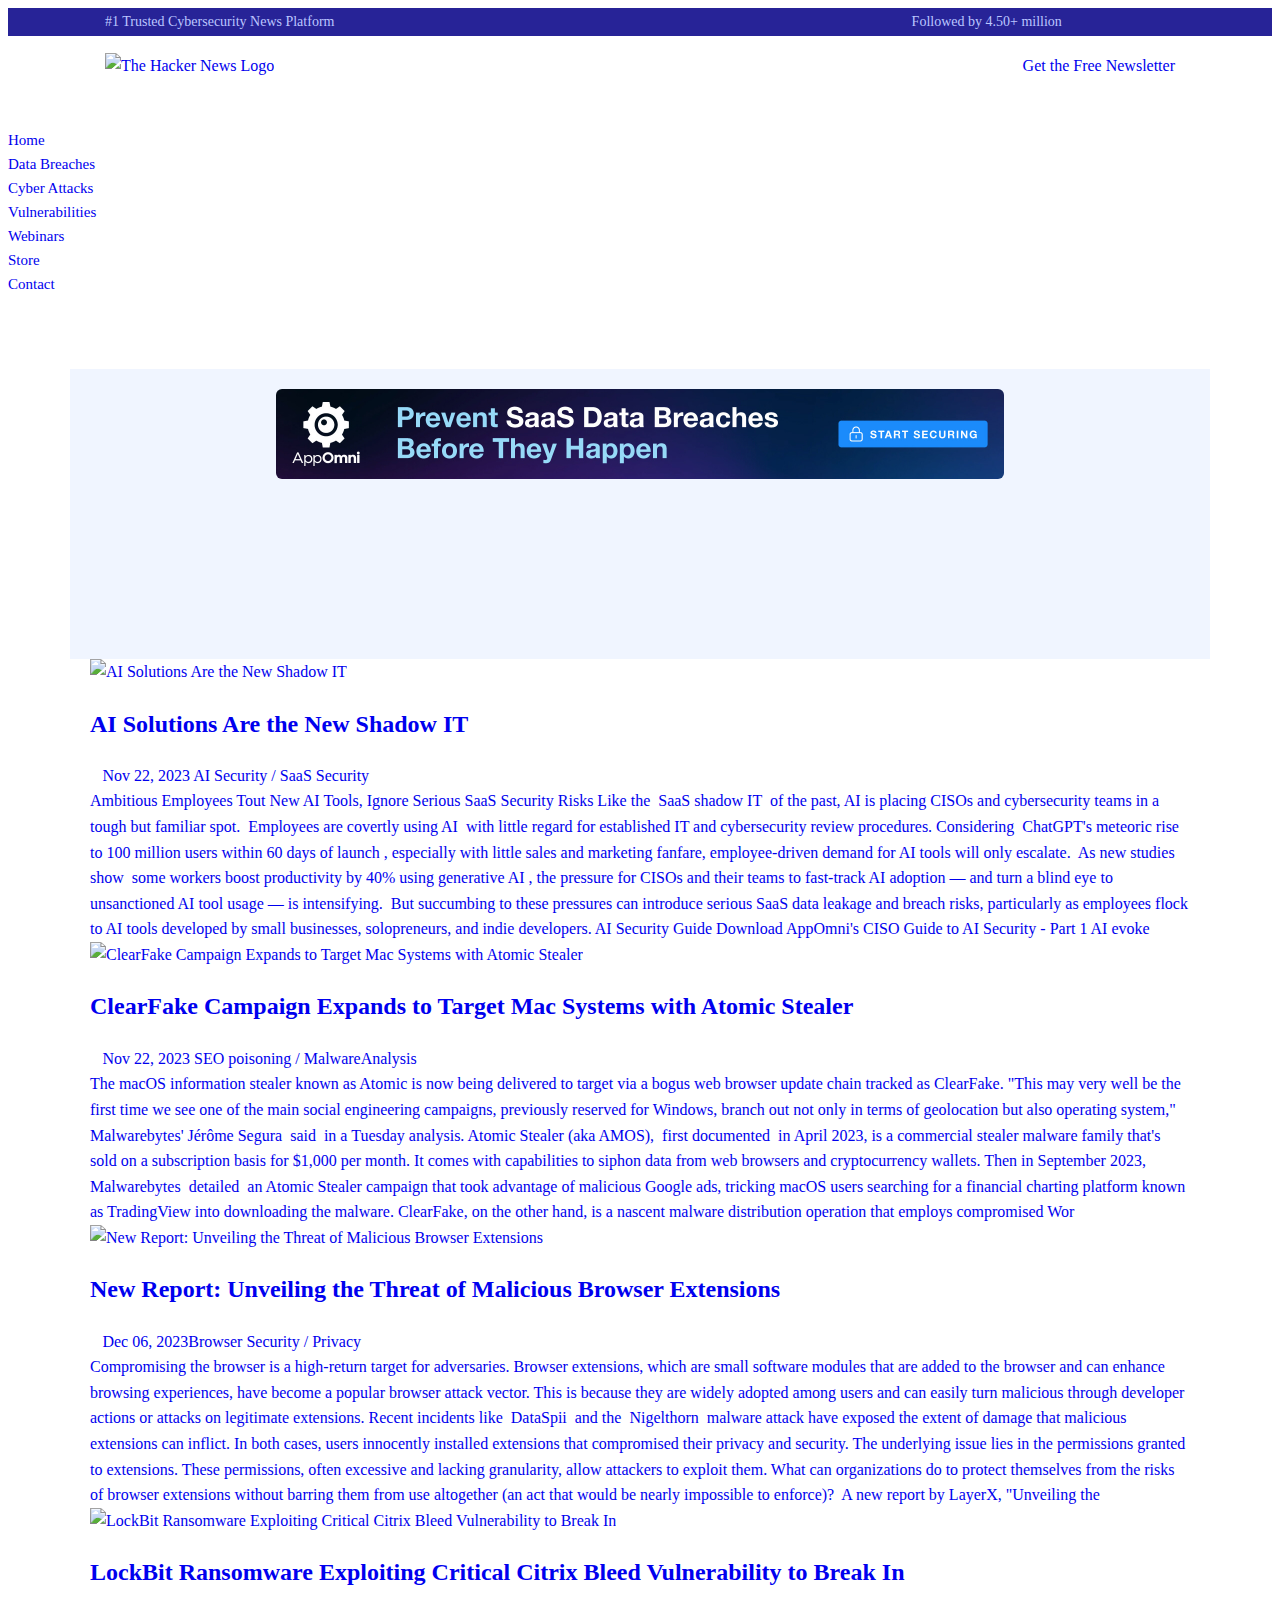
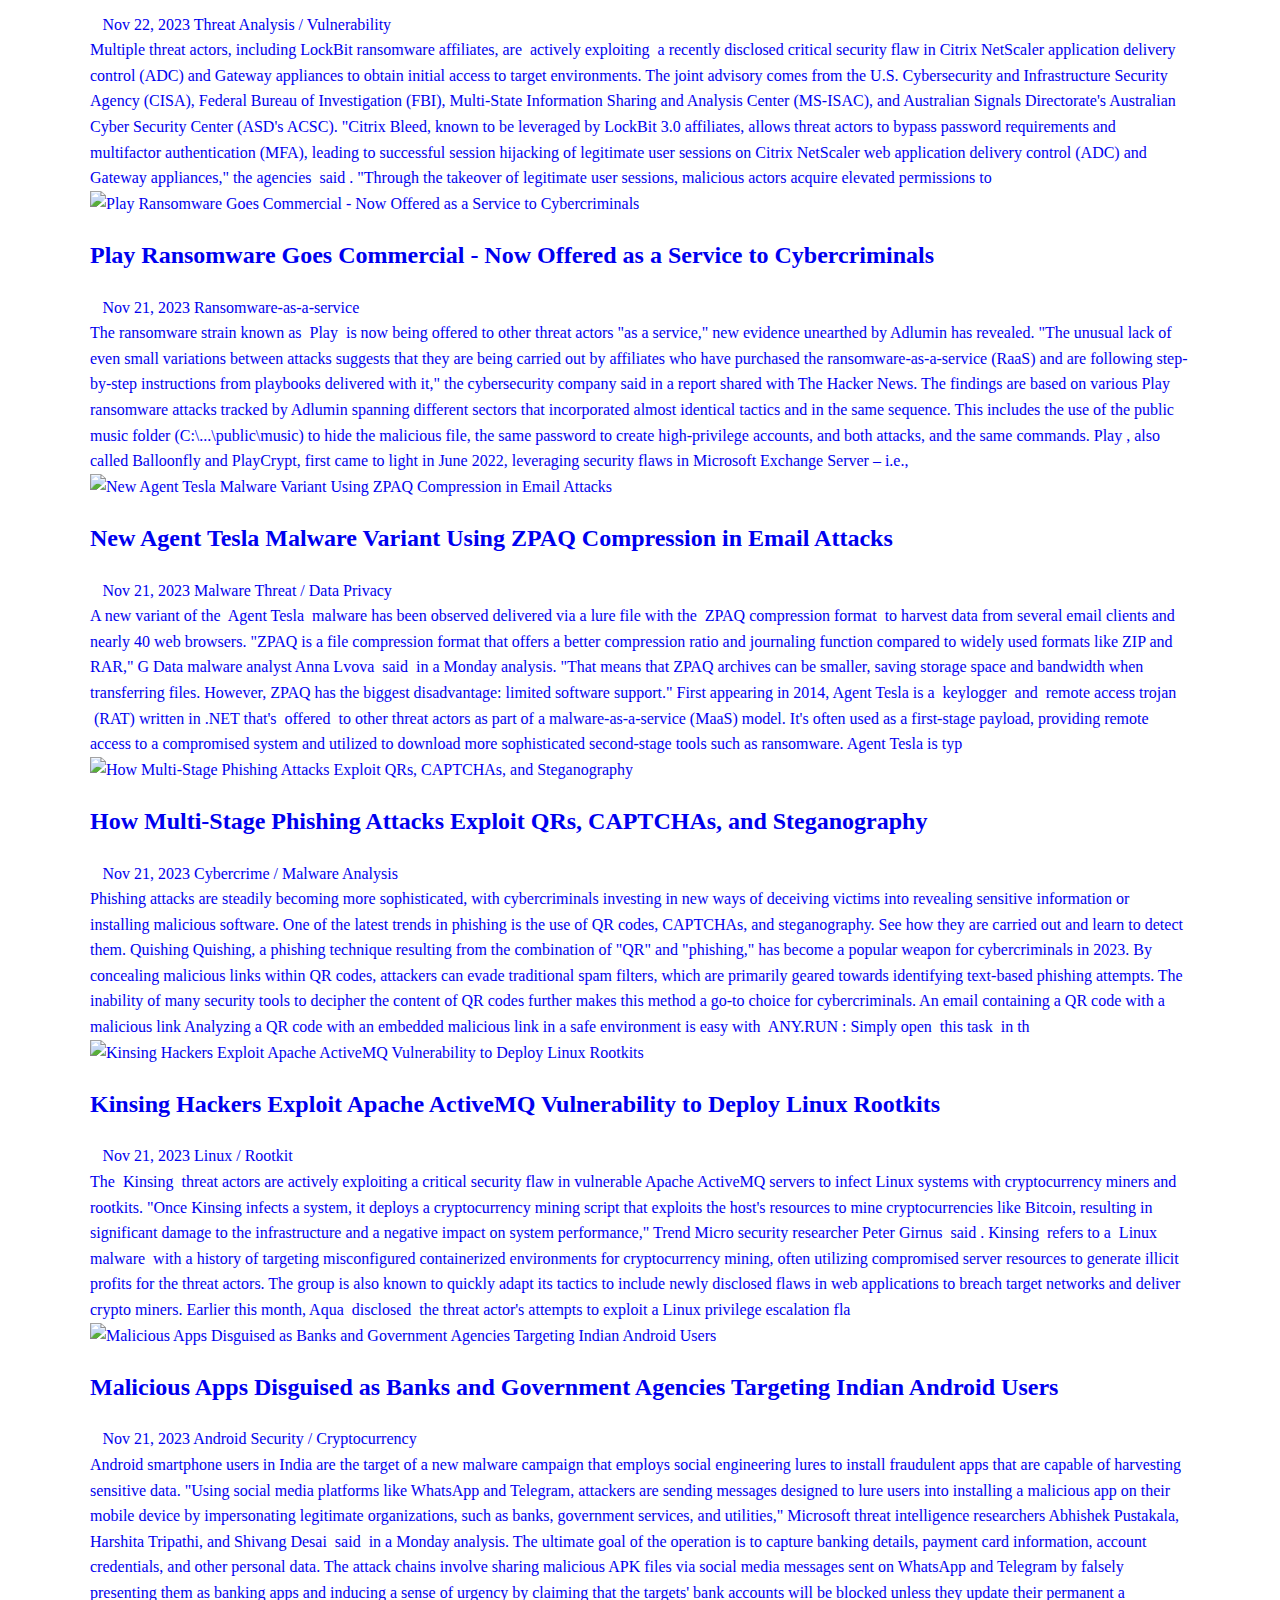
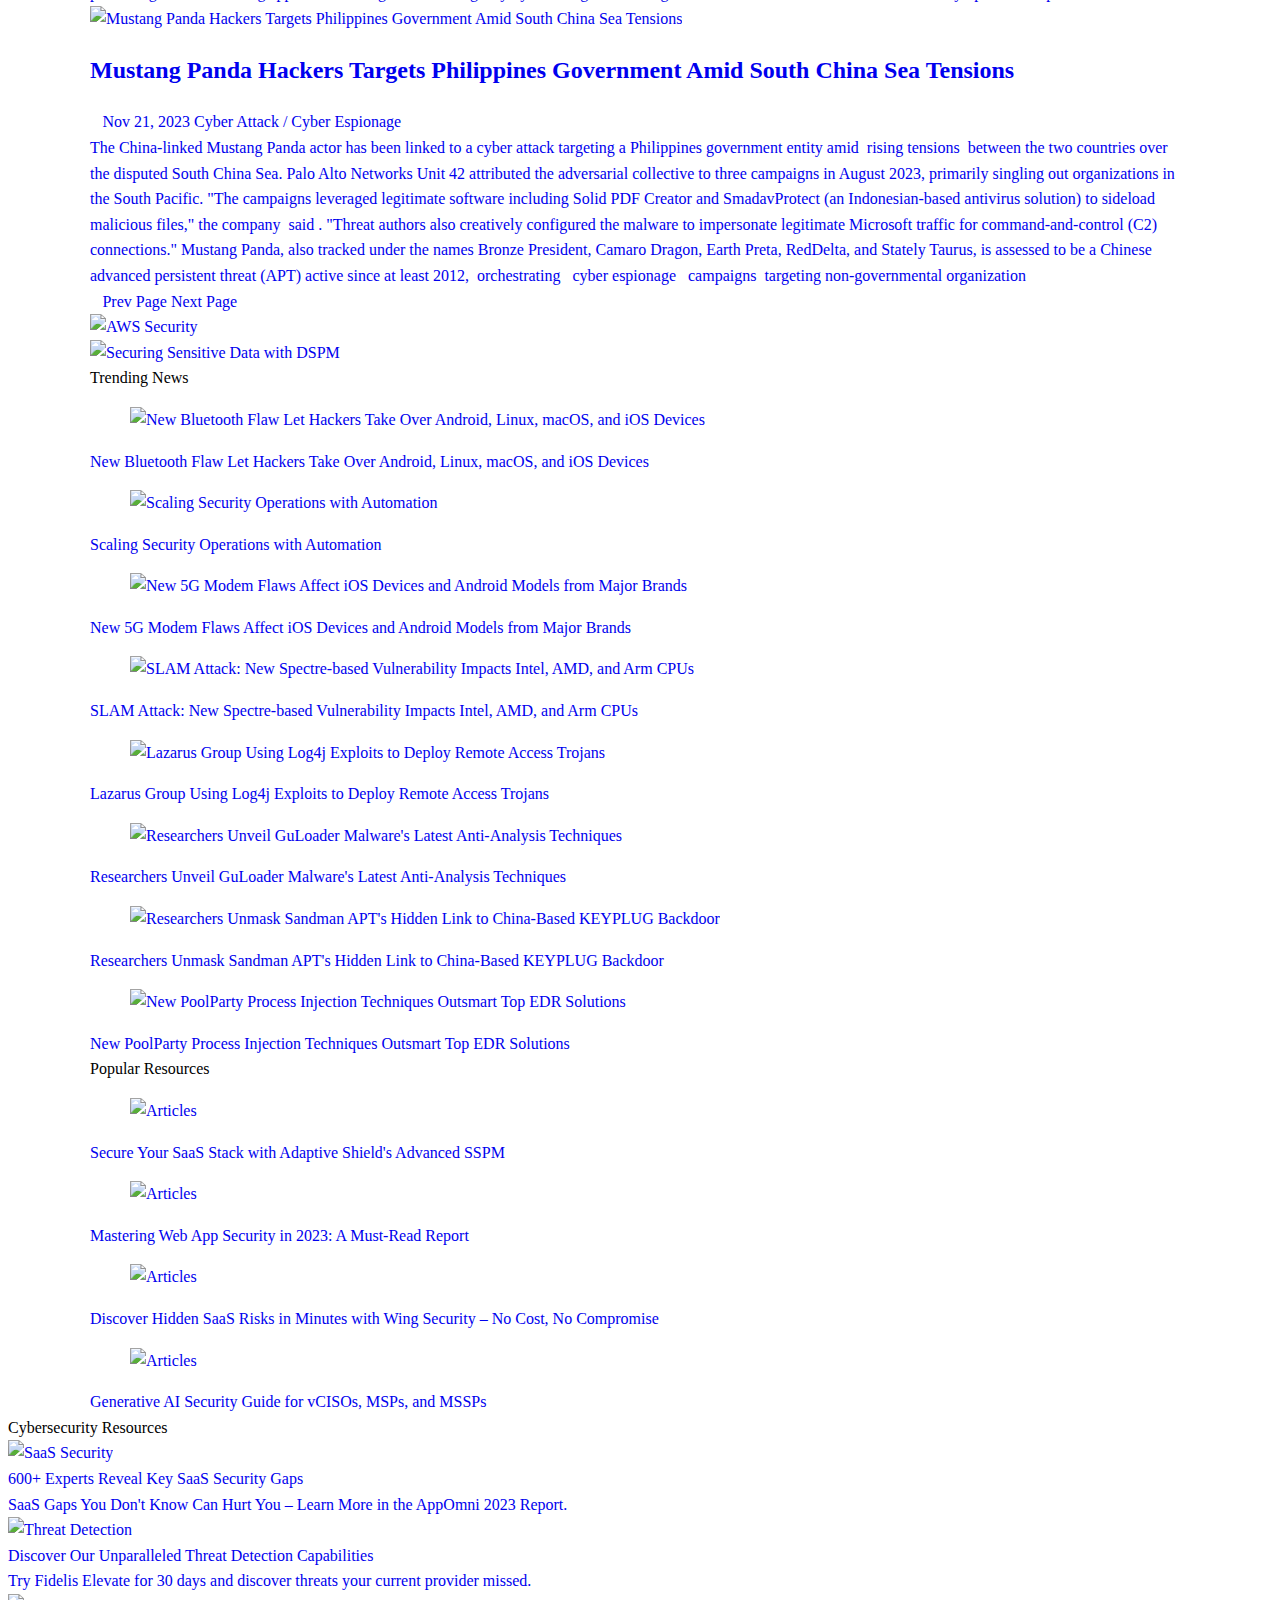
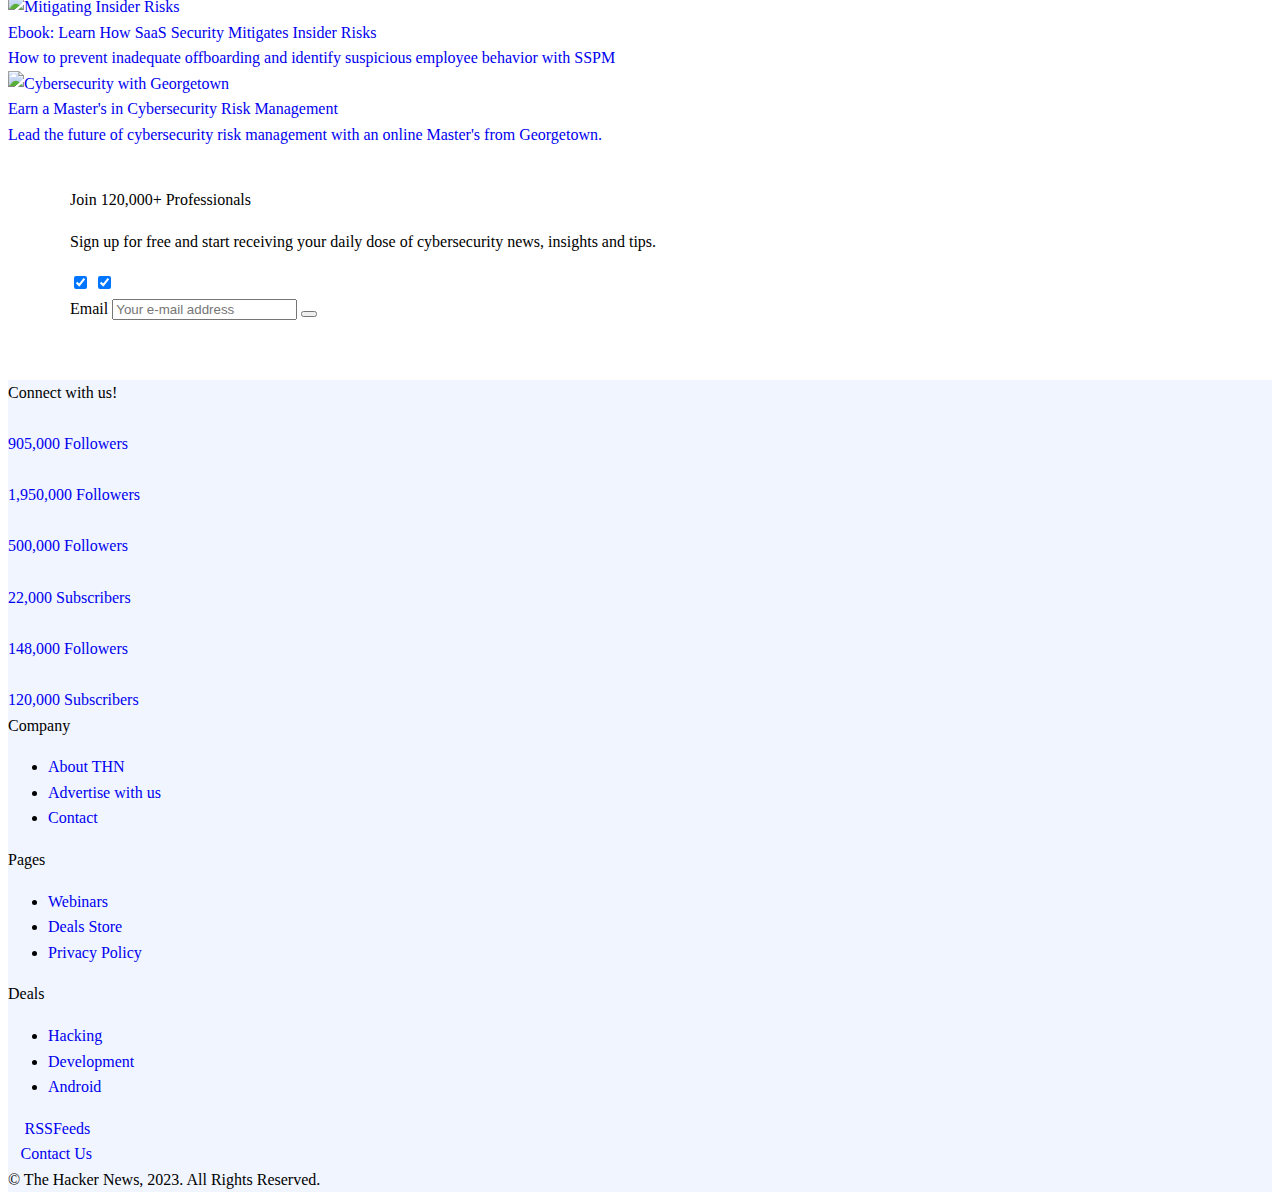
==== commit 97a30a22: "end aside section" ====
--- a/index.html
+++ b/index.html
@@ -3,932 +3,767 @@
     <head>
         <meta charset="UTF-8" />
         <meta name="viewport" content="width=device-width, initial-scale=1.0" />
-        <title>Document</title>
+        <title>
+            me
+        </title>
+        <!-- <title>
+            The Hacker News | #1 Trusted Cybersecurity News Site — Index Page
+        </title> -->
+        <link
+            rel="icon"
+            type="image/png"
+            href="assets/images/favIcon/favicon.ico"
+        />
+        <link rel="stylesheet" href="assets/styles/reset.css" />
+        <link
+            href="https://thehackernews.com/downloads/favicon.ico"
+            rel="shortcut icon"
+            type="image/x-icon"
+        />
+        <link rel="stylesheet" href="assets/styles/fonts.css" />
+        <link rel="stylesheet" href="assets/styles/etc.css" />
+        <link rel="stylesheet" href="assets/styles/grid.css" />
+        <link rel="stylesheet" href="assets/styles/app.css" />
+        <link rel="stylesheet" href="assets/styles/responsive.css" />
+        <style></style>
     </head>
     <body>
-        <div class="left-box" id="left-box">
-            <div class="content section" id="content">
-                <div class="widget Blog" data-version="1" id="Blog1">
-                    <div class="blog-posts clear">
-                        <div class="post">
-                            <div class="post-body">
-                                <div class="clear post-head">
-                                    <div class="postmeta">
-                                        <span class="p-author"
-                                            ><i class="icon-font icon-calendar"
-                                                ></i
-                                            ><span class="author"
-                                                >Nov 22, 2023</span
-                                            ><i class="icon-font icon-user"></i
-                                            ><span class="author"
-                                                >The Hacker News</span
-                                            ></span
-                                        ><span class="p-tags"
-                                            >AI Security / SaaS Security</span
-                                        >
+        <header class="header">
+            <!-- top bar -->
+            <div class="topBar">
+                <div class="container">
+                    <div class="topBarLeft">
+                        <span class="">#1 Trusted Cybersecurity News Platform</span>
+                    </div>
+                    <div class="topBarRight">
+                        <span class="fTag">Followed by 4.50+ million</span>
+                        <a href="#"><i class="icon-font icon-twitter"></i></a>
+                        <a href="#"><i class="icon-font icon-linkedin"></i></a>
+                        <a href="#"><i class="icon-font icon-facebook"></i></a>
+                    </div>
+                </div>
+            </div>
+            <div class="logoArea">
+                <div class="container">
+                    <div class="logoBox">
+                        <a href="/">
+                            <img alt="The Hacker News Logo" class="logoBoxImg" fetchpriority="high" src="assets/images/logo/download.png"/>
+                        </a>
+                    </div>
+                    <div class="wrapper">
+                        <div class="logoAreaSearchIconMobile" id="moboSearch">
+                            <i class="icon-font icon-search"></i>
+                        </div>
+                        <div id="mobHamMenu" class="hamburgerMenuMobile">
+                            <i class="icon-font icon-menu m-m-icon"></i>
+                        </div>
+                    </div>
+                    <a class="sub-button" href="#email-outer">
+                        <div class="sub-style">
+                            <i class="icon-font icon-mail-alt"></i> Get the
+                            Free Newsletter
+                        </div>
+                    </a>
+                </div>
+            </div>
+            <ul class="m-menu-ul mobileMenuUl">
+                <li>
+                    <a href="/"><i class="icon-font icon-home"></i> Home</a>
+                </li>
+                <li>
+                    <a href="#email-outer"><i class="icon-font icon-mail-alt"></i> Newsletter</a>
+                </li>
+                <li>
+                    <a href="#" rel=" " target="_blank" ><i class="icon-font icon-basket"></i> Webinars</a>
+                </li>
+            </ul>
+            <div class="searchMenu">
+                <!-- <div class="container"> -->
+                <div class="desktopMenu menu-box cf">
+                    <ul class="cf menu-ul">
+                        <li class="show-menu">
+                            <a href="/" itemprop="url">Home</a>
+                        </li>
+                        <li class="eight_plus">
+                            <a href="#">Data Breaches</a>
+                        </li>
+                        <li class="show-menu">
+                            <a href="#">Cyber Attacks</a>
+                        </li>
+                        <li class="show-menu">
+                            <a href="#">Vulnerabilities</a>
+                        </li>
+                        <li class="eight_plus">
+                            <a href="#">Webinars</a>
+                        </li>
+                        <li class="show-menu">
+                            <a href="#" rel=" " target="_blank" >Store</a>
+                        </li>
+                        <li class="show-menu">
+                            <a href="#">Contact</a>
+                        </li>
+                    </ul>
+                    <div id="desHamMenu" class="button menu-more">
+                        <a class="btn-open" ><i class="icon-font icon-menu"></i></a>
+                    </div>
+                    <div id="desSeaech" class="search-here">
+                        <i class="icon-font icon-search"></i>
+                    </div>
+                </div>
+                <!-- </div> -->
+                <aside id="searchBox" class="searchBox">
+                    <div class="container">
+                        <div class="searchB">
+                            <form action="" id="searchform" method="get">
+                                <input autocomplete="off" id="s" name="q" placeholder="Search Here..." type="text"/>
+                                <input name="cx" type="hidden" value="partner-pub-7983783048239650:3179771210"/>
+                            </form>
+                            <!-- <span class="underline"></span> -->
+                        </div>
+                    </div>
+                </aside>
+            </div>
+            <!--  -->
+            <aside id="hamMenu" class="overlay slide-up-fade-in cf" id="overlay" style="display: block;">
+                <div class="wrap cf">
+                    <div class="o-top cf">
+                        <a id="btn-close" class="btn-close" href="javascript:void(0)"><i class="icon-font icon-cancel close-m-i"></i></a>
+                    </div>
+                    <nav class="o-menu-box cf">
+                        <div class="o-menu-left">
+                        <div class="o-menu-h5">Resources</div>
+                        <ul class="o-menu">
+                            <li><a href="#" rel=" " target="_blank">Webinars</a></li>
+                            <li><a href="#" rel=" " target="_blank">THN Store</a></li>
+                            <li><a href="#" rel=" " target="_blank">Free eBooks</a></li>
+                        </ul>
+                        </div>
+                        <div class="o-menu-right">
+                        <div class="o-menu-h5">About Site</div>
+                        <ul class="o-menu">
+                            <li><a href="#">About THN</a></li>
+                            <li><a href="#">Jobs</a></li>
+                            <li><a href="#">Advertise with us</a></li>
+                        </ul>
+                        </div>
+                    </nav>
+                    <div class="gap"></div>
+                    <div class="o-h5">Contact/Tip Us</div>
+                    <div class="o-contact">
+                        <a href="#">
+                            <div class="o-contact-icon"><i class="icon-font icon-mail-alt"></i></div>
+                            <span>Reach out to get featured—contact us to send your exclusive story idea, research, hacks, or ask us a question or leave a comment/feedback!</span>
+                        </a>
+                    </div>
+                    <div class="gap"></div>
+                    <div class="o-h5">Follow Us On Social Media</div>
+                    <div class="o-follow cf">
+                        <a href="#" rel=" " target="_blank"><i class="icon-font icon-facebook"></i></a>
+                        <a href="#" rel=" " target="_blank"><i class="icon-font icon-twitter"></i></a>
+                        <a href="#" rel=" " target="_blank"><i class="icon-font icon-linkedin"></i></a>
+                        <a href="#" rel=" " target="_blank"><i class="icon-font icon-youtube"></i></a>
+                        <a href="#" rel=" " target="_blank"><i class="icon-font icon-instagram"></i></a>
+                    </div>
+                    <div class="o-sub cf">
+                        <a href="#" rel=" " target="_blank"><i class="icon-font icon-rss"></i> RSS Feeds</a>
+                        <a href="#email-outer"><i class="icon-font icon-bell-alt"></i> Email Alerts</a>
+                        <a href="#" rel=" " target="_blank"><i class="icon-font icon-telegram"></i> Telegram Channel</a>
+                    </div>
+                </div>
+            </aside>
+        </header>
+        <!-- banner -->
+        <div class="banner container">
+            <a href="#" rel="nofollow  " target="_blank" title="SaaS Security Posture Management">
+                <img alt="SaaS Security Posture Management" fetchpriority="high" importance="highest" src="assets/images/download.jpeg" width="100%"/>
+            </a>
+        </div>
+        <!-- end banner -->
+        <main class="main">
+            <div class="container">
+                <div class="wr">
+                    <section class="left-box">
+                        <div class="content section" id="content">
+                            <div class="widget Blog" data-version="1" id="Blog1">
+                                <div class="blog-posts clear">
+                                    <div class="body-post clear">
+                                        <a class="story-link" href="#">
+                                            <div class="clear home-post-box cf">
+                                                <div class="home-img clear">
+                                                    <div class="img-ratio">
+                                                        <img alt="AI Solutions Are the New Shadow IT" class="home-img-src lazyload" decoding="async" height="380" src="assets/images/bg-mobile (1).webp" width="728"/>
+                                                    </div>
+                                                    <!-- <noscript>
+                                                        <img alt="AI Solutions Are the New Shadow IT" decoding="async" loading="lazy" src="assets/images/bg-mobile (1).webp"/>
+                                                    </noscript> -->
+                                                </div>
+                                                <div class="clear home-right">
+                                                    <h2 class="home-title"> AI Solutions Are the New Shadow IT
+                                                    </h2>
+                                                    <div class="item-label">
+                                                        <span class="h-datetime">
+                                                            <i class="icon-font icon-calendar"></i>Nov 22, 2023
+                                                        </span>
+                                                        <span class="h-tags">AI Security / SaaS Security
+                                                        </span>
+                                                    </div>
+                                                    <div class="home-desc"> Ambitious Employees Tout New AI Tools, Ignore Serious SaaS Security Risks Like the&nbsp; SaaS shadow IT &nbsp;of the past, AI is placing CISOs and cybersecurity teams in a tough but familiar spot.&nbsp; Employees are covertly using AI &nbsp;with little regard for established IT and cybersecurity review procedures. Considering&nbsp; ChatGPT's meteoric rise to 100 million users within 60 days of launch , especially with little sales and marketing fanfare, employee-driven demand for AI tools will only escalate.&nbsp; As new studies show&nbsp; some workers boost productivity by 40% using generative AI , the pressure for CISOs and their teams to fast-track AI adoption — and turn a blind eye to unsanctioned AI tool usage — is intensifying.&nbsp; But succumbing to these pressures can introduce serious SaaS data leakage and breach risks, particularly as employees flock to AI tools developed by small businesses, solopreneurs, and indie developers. AI Security Guide Download AppOmni's CISO Guide to AI Security - Part 1 AI evoke
+                                                    </div>
+                                                </div>
+                                            </div>
+                                        </a>
+                                    </div>
+                                    <div class="body-post clear">
+                                        <a class="story-link" href="#">
+                                            <div class="clear home-post-box cf">
+                                                <div class="home-img clear">
+                                                    <div class="img-ratio">
+                                                        <img alt="ClearFake Campaign Expands to Target Mac Systems with Atomic Stealer" class="home-img-src lazyload" decoding="async" height="380" src="assets/images/bg-mobile (1).webp" width="728"/>
+                                                    </div>
+                                                    <!-- <noscript>
+                                                        <img alt="ClearFake Campaign Expands to Target Mac Systems with Atomic Stealer" decoding="async" loading="lazy" src="assets/images/bg-mobile (1).webp"/>
+                                                    </noscript> -->
+                                                </div>
+                                                <div class="clear home-right">
+                                                    <h2 class="home-title"> ClearFake Campaign Expands to Target Mac Systems with Atomic Stealer
+                                                    </h2>
+                                                    <div class="item-label">
+                                                        <span class="h-datetime"><i class="icon-font icon-calendar" ></i>Nov 22, 2023</span>
+                                                        <span class="h-tags">SEO poisoning / MalwareAnalysis</span>
+                                                    </div>
+                                                    <div class="home-desc"> The macOS information stealer known as Atomic is now being delivered to target via a bogus web browser update chain tracked as ClearFake. "This may very well be the first time we see one of the main social engineering campaigns, previously reserved for Windows, branch out not only in terms of geolocation but also operating system," Malwarebytes' Jérôme Segura&nbsp; said &nbsp;in a Tuesday analysis. Atomic Stealer (aka AMOS),&nbsp; first documented &nbsp;in April 2023, is a commercial stealer malware family that's sold on a subscription basis for $1,000 per month. It comes with capabilities to siphon data from web browsers and cryptocurrency wallets. Then in September 2023, Malwarebytes&nbsp; detailed &nbsp;an Atomic Stealer campaign that took advantage of malicious Google ads, tricking macOS users searching for a financial charting platform known as TradingView into downloading the malware. ClearFake, on the other hand, is a nascent malware distribution operation that employs compromised Wor
+                                                    </div>
+                                                </div>
+                                            </div>
+                                        </a>
+                                    </div>
+                                    <div class="body-post clear">
+                                        <a class="story-link" href="#" ><div class="clear home-post-box cf">
+                                                <div class="home-img clear">
+                                                    <div class="img-ratio">
+                                                        <img alt="New Report: Unveiling the Threat of Malicious Browser Extensions" class="home-img-src lazyload" decoding="async" height="380" src="assets/images/bg-mobile (1).webp" width="728"/>
+                                                    </div>
+                                                    <!-- <noscript>
+                                                        <img alt="New Report: Unveiling the Threat of Malicious Browser Extensions" decoding="async" loading="lazy" src="assets/images/bg-mobile (1).webp"/>
+                                                    </noscript> -->
+                                                </div>
+                                                <div class="clear home-right">
+                                                    <h2 class="home-title"> New Report: Unveiling the Threat of Malicious Browser Extensions
+                                                    </h2>
+                                                    <div class="item-label">
+                                                        <span class="h-datetime"><i class="icon-font icon-calendar"></i>Dec 06, 2023</span><span class="h-tags">Browser Security / Privacy</span>
+                                                    </div>
+                                                    <div class="home-desc"> Compromising the browser is a high-return target for adversaries. Browser extensions, which are small software modules that are added to the browser and can enhance browsing experiences, have become a popular browser attack vector. This is because they are widely adopted among users and can easily turn malicious through developer actions or attacks on legitimate extensions. Recent incidents like&nbsp; DataSpii &nbsp;and the&nbsp; Nigelthorn &nbsp;malware attack have exposed the extent of damage that malicious extensions can inflict. In both cases, users innocently installed extensions that compromised their privacy and security. The underlying issue lies in the permissions granted to extensions. These permissions, often excessive and lacking granularity, allow attackers to exploit them. What can organizations do to protect themselves from the risks of browser extensions without barring them from use altogether (an act that would be nearly impossible to enforce)?&nbsp; A new report by LayerX, "Unveiling the
+                                                    </div>
+                                                </div>
+                                            </div>
+                                            </a>
+                                    </div>
+                                    <div class="body-post clear">
+                                        <a class="story-link" href="#">
+                                            <div class="clear home-post-box cf">
+                                                <div class="home-img clear">
+                                                    <div class="img-ratio">
+                                                        <img alt="LockBit Ransomware Exploiting Critical Citrix Bleed Vulnerability to Break In" class="home-img-src lazyload" decoding="async" height="380" src="assets/images/bg-mobile (1).webp" width="728"/>
+                                                    </div>
+                                                    <!-- <noscript>
+                                                        <img alt="LockBit Ransomware Exploiting Critical Citrix Bleed Vulnerability to Break In" decoding="async" loading="lazy" src="assets/images/bg-mobile (1).webp"/>
+                                                    </noscript> -->
+                                                </div>
+                                                <div class="clear home-right">
+                                                    <h2 class="home-title"> LockBit Ransomware Exploiting Critical Citrix Bleed Vulnerability to Break In
+                                                    </h2>
+                                                    <div class="item-label">
+                                                        <span class="h-datetime"><i class="icon-font icon-calendar"></i>Nov 22, 2023</span>
+                                                        <span class="h-tags">Threat Analysis / Vulnerability</span>
+                                                    </div>
+                                                    <div class="home-desc"> Multiple threat actors, including LockBit ransomware affiliates, are&nbsp; actively exploiting &nbsp;a recently disclosed critical security flaw in Citrix NetScaler application delivery control (ADC) and Gateway appliances to obtain initial access to target environments. The joint advisory comes from the U.S. Cybersecurity and Infrastructure Security Agency (CISA), Federal Bureau of Investigation (FBI), Multi-State Information Sharing and Analysis Center (MS-ISAC), and Australian Signals Directorate's Australian Cyber Security Center (ASD's ACSC). "Citrix Bleed, known to be leveraged by LockBit 3.0 affiliates, allows threat actors to bypass password requirements and multifactor authentication (MFA), leading to successful session hijacking of legitimate user sessions on Citrix NetScaler web application delivery control (ADC) and Gateway appliances," the agencies&nbsp; said . "Through the takeover of legitimate user sessions, malicious actors acquire elevated permissions to
+                                                    </div>
+                                                </div>
+                                            </div>
+                                        </a>
+                                    </div>
+                                    <div class="body-post clear">
+                                        <a class="story-link" href="#">
+                                            <div class="clear home-post-box cf">
+                                                <div class="home-img clear">
+                                                    <div class="img-ratio">
+                                                        <img alt="Play Ransomware Goes Commercial - Now Offered as a Service to Cybercriminals" class="home-img-src lazyload" decoding="async" height="380" src="assets/images/bg-mobile (1).webp" width="728"/>
+                                                    </div>
+                                                    <!-- <noscript>
+                                                        <img alt="Play Ransomware Goes Commercial - Now Offered as a Service to Cybercriminals" decoding="async" loading="lazy" src="assets/images/bg-mobile (1).webp"/>
+                                                    </noscript> -->
+                                                </div>
+                                                <div class="clear home-right">
+                                                    <h2 class="home-title"> Play Ransomware Goes Commercial - Now Offered as a Service to Cybercriminals
+                                                    </h2>
+                                                    <div class="item-label">
+                                                        <span class="h-datetime"><i class="icon-font icon-calendar"></i>Nov 21, 2023</span>
+                                                        <span class="h-tags">Ransomware-as-a-service</span>
+                                                    </div>
+                                                    <div class="home-desc"> The ransomware strain known as&nbsp; Play &nbsp;is now being offered to other threat actors "as a service," new evidence unearthed by Adlumin has revealed. "The unusual lack of even small variations between attacks suggests that they are being carried out by affiliates who have purchased the ransomware-as-a-service (RaaS) and are following step-by-step instructions from playbooks delivered with it," the cybersecurity company said in a report shared with The Hacker News. The findings are based on various Play ransomware attacks tracked by Adlumin spanning different sectors that incorporated almost identical tactics and in the same sequence. This includes the use of the public music folder (C:\...\public\music) to hide the malicious file, the same password to create high-privilege accounts, and both attacks, and the same commands. Play , also called Balloonfly and PlayCrypt, first came to light in June 2022, leveraging security flaws in Microsoft Exchange Server – i.e.,&nbsp;
+                                                    </div>
+                                                </div>
+                                            </div>
+                                        </a>
+                                    </div>
+                                    <div class="body-post clear">
+                                        <a class="story-link" href="#">
+                                            <div class="clear home-post-box cf">
+                                                <div class="home-img clear">
+                                                    <div class="img-ratio">
+                                                        <img alt="New Agent Tesla Malware Variant Using ZPAQ Compression in Email Attacks" class="home-img-src lazyload" decoding="async" height="380" src="assets/images/bg-mobile (1).webp" width="728"/>
+                                                    </div>
+                                                    <!-- <noscript>
+                                                        <img alt="New Agent Tesla Malware Variant Using ZPAQ Compression in Email Attacks" decoding="async" loading="lazy" src="assets/images/bg-mobile (1).webp"/>
+                                                    </noscript> -->
+                                                </div>
+                                                <div class="clear home-right">
+                                                    <h2 class="home-title"> New Agent Tesla Malware Variant Using ZPAQ Compression in Email Attacks
+                                                    </h2>
+                                                    <div class="item-label">
+                                                        <span class="h-datetime"><i class="icon-font icon-calendar"></i>Nov 21, 2023</span>
+                                                        <span class="h-tags" >Malware Threat / Data Privacy</span>
+                                                    </div>
+                                                    <div class="home-desc"> A new variant of the&nbsp; Agent Tesla &nbsp;malware has been observed delivered via a lure file with the&nbsp; ZPAQ compression format &nbsp;to harvest data from several email clients and nearly 40 web browsers. "ZPAQ is a file compression format that offers a better compression ratio and journaling function compared to widely used formats like ZIP and RAR," G Data malware analyst Anna Lvova&nbsp; said &nbsp;in a Monday analysis. "That means that ZPAQ archives can be smaller, saving storage space and bandwidth when transferring files. However, ZPAQ has the biggest disadvantage: limited software support." First appearing in 2014, Agent Tesla is a&nbsp; keylogger &nbsp;and&nbsp; remote access trojan &nbsp;(RAT) written in .NET that's&nbsp; offered &nbsp;to other threat actors as part of a malware-as-a-service (MaaS) model. It's often used as a first-stage payload, providing remote access to a compromised system and utilized to download more sophisticated second-stage tools such as ransomware. Agent Tesla is typ
+                                                    </div>
+                                                </div>
+                                            </div>
+                                        </a>
+                                    </div>
+                                    <div class="body-post clear">
+                                        <a class="story-link" href="#">
+                                            <div class="clear home-post-box cf">
+                                                <div class="home-img clear">
+                                                    <div class="img-ratio">
+                                                        <img alt="How Multi-Stage Phishing Attacks Exploit QRs, CAPTCHAs, and Steganography" class="home-img-src lazyload" decoding="async" height="380" src="assets/images/bg-mobile (1).webp" width="728"/>
+                                                    </div>
+                                                    <!-- <noscript>
+                                                        <img alt="How Multi-Stage Phishing Attacks Exploit QRs, CAPTCHAs, and Steganography" decoding="async" loading="lazy" src="assets/images/bg-mobile (1).webp"/>
+                                                    </noscript> -->
+                                                </div>
+                                                <div class="clear home-right">
+                                                    <h2 class="home-title"> How Multi-Stage Phishing Attacks Exploit QRs, CAPTCHAs, and Steganography
+                                                    </h2>
+                                                    <div class="item-label">
+                                                        <span class="h-datetime"><i class="icon-font icon-calendar"></i>Nov 21, 2023</span>
+                                                        <span class="h-tags">Cybercrime / Malware Analysis</span>
+                                                    </div>
+                                                    <div class="home-desc"> Phishing attacks are steadily becoming more sophisticated, with cybercriminals investing in new ways of deceiving victims into revealing sensitive information or installing malicious software. One of the latest trends in phishing is the use of QR codes, CAPTCHAs, and steganography. See how they are carried out and learn to detect them. Quishing Quishing, a phishing technique resulting from the combination of "QR" and "phishing," has become a popular weapon for cybercriminals in 2023. By concealing malicious links within QR codes, attackers can evade traditional spam filters, which are primarily geared towards identifying text-based phishing attempts. The inability of many security tools to decipher the content of QR codes further makes this method a go-to choice for cybercriminals. An email containing a QR code with a malicious link Analyzing a QR code with an embedded malicious link in a safe environment is easy with&nbsp; ANY.RUN : Simply open&nbsp; this task &nbsp;in th
+                                                    </div>
+                                                </div>
+                                            </div>
+                                        </a>
+                                    </div>
+                                    <div class="body-post clear">
+                                        <a class="story-link" href="#">
+                                            <div class="clear home-post-box cf">
+                                                <div class="home-img clear">
+                                                    <div class="img-ratio">
+                                                        <img alt="Kinsing Hackers Exploit Apache ActiveMQ Vulnerability to Deploy Linux Rootkits" class="home-img-src lazyload" decoding="async" height="380" src="assets/images/bg-mobile (1).webp" width="728"/>
+                                                    </div>
+                                                    <noscript>
+                                                        <img alt="Kinsing Hackers Exploit Apache ActiveMQ Vulnerability to Deploy Linux Rootkits" decoding="async" loading="lazy" src="https://blogger.googleusercontent.com/img/b/R29vZ2xl/AVvXsEiu4KhzH9UnAw-GrWXeqIydcz7ULtFdgMa0awxDLUKM0aidggh89UJeJbxTpW67xFccd4KWB-mTQe4YxvSlP6-Cs1rwkdQymUj5wQV5_YAHB0yPUeR5p764mY-LXutur0Sr5yCFZkFpP2tK6N-UsRYJNKBSRoWb3g_5BVQk3sjc6SGovTH-5PoBHbCqW0LH/s728-rw-ft-e30/linux.jpg"/>
+                                                    </noscript>
+                                                </div>
+                                                <div class="clear home-right">
+                                                    <h2 class="home-title"> Kinsing Hackers Exploit Apache ActiveMQ Vulnerability to Deploy Linux Rootkits
+                                                    </h2>
+                                                    <div class="item-label">
+                                                        <span class="h-datetime"><i class="icon-font icon-calendar" ></i>Nov 21, 2023</span>
+                                                        <span class="h-tags">Linux / Rootkit</span>
+                                                    </div>
+                                                    <div class="home-desc"> The&nbsp; Kinsing &nbsp;threat actors are actively exploiting a critical security flaw in vulnerable Apache ActiveMQ servers to infect Linux systems with cryptocurrency miners and rootkits. "Once Kinsing infects a system, it deploys a cryptocurrency mining script that exploits the host's resources to mine cryptocurrencies like Bitcoin, resulting in significant damage to the infrastructure and a negative impact on system performance," Trend Micro security researcher Peter Girnus&nbsp; said . Kinsing &nbsp;refers to a&nbsp; Linux malware &nbsp;with a history of targeting misconfigured containerized environments for cryptocurrency mining, often utilizing compromised server resources to generate illicit profits for the threat actors. The group is also known to quickly adapt its tactics to include newly disclosed flaws in web applications to breach target networks and deliver crypto miners. Earlier this month, Aqua&nbsp; disclosed &nbsp;the threat actor's attempts to exploit a Linux privilege escalation fla
+                                                    </div>
+                                                </div>
+                                            </div>
+                                        </a>
+                                    </div>
+                                    <div class="body-post clear">
+                                        <a class="story-link" href="#">
+                                            <div class="clear home-post-box cf">
+                                                <div class="home-img clear">
+                                                    <div class="img-ratio">
+                                                        <img alt="Malicious Apps Disguised as Banks and Government Agencies Targeting Indian Android Users" class="home-img-src lazyload" decoding="async" height="380" src="assets/images/bg-mobile (1).webp" width="728"/>
+                                                    </div>
+                                                    <!-- <noscript>
+                                                        <img alt="Malicious Apps Disguised as Banks and Government Agencies Targeting Indian Android Users" decoding="async" loading="lazy" src="https://blogger.googleusercontent.com/img/b/R29vZ2xl/AVvXsEhssg2fOFczGhwKFBNLdFuFV_vdhmet3iW4_IxZNHwD_2WJPPe_2ugph4yZmxtRpQB1SKNJpmsklvIIqlvq2FK50RqbtX5ONqXfy-sBepvUf1_gMvPiPUmNHELLT7KjuiHdz2mZNqeLRIgo7UDvwj6OO_KpIoMbFyCJxmaOfoEhdH-wVoHCLhDsQQB-kGaP/s728-rw-ft-e30/android.jpg"/>
+                                                    </noscript> -->
+                                                </div>
+                                                <div class="clear home-right">
+                                                    <h2 class="home-title"> Malicious Apps Disguised as Banks and Government Agencies Targeting Indian Android Users
+                                                    </h2>
+                                                    <div class="item-label">
+                                                        <span class="h-datetime"><i class="icon-font icon-calendar"></i>Nov 21, 2023</span>
+                                                        <span class="h-tags">Android Security / Cryptocurrency</span>
+                                                    </div>
+                                                    <div class="home-desc"> Android smartphone users in India are the target of a new malware campaign that employs social engineering lures to install fraudulent apps that are capable of harvesting sensitive data. "Using social media platforms like WhatsApp and Telegram, attackers are sending messages designed to lure users into installing a malicious app on their mobile device by impersonating legitimate organizations, such as banks, government services, and utilities," Microsoft threat intelligence researchers Abhishek Pustakala, Harshita Tripathi, and Shivang Desai&nbsp; said &nbsp;in a Monday analysis. The ultimate goal of the operation is to capture banking details, payment card information, account credentials, and other personal data. The attack chains involve sharing malicious APK files via social media messages sent on WhatsApp and Telegram by falsely presenting them as banking apps and inducing a sense of urgency by claiming that the targets' bank accounts will be blocked unless they update their permanent a
+                                                    </div>
+                                                </div>
+                                            </div>
+                                        </a>
+                                    </div>
+                                    <div class="body-post clear">
+                                        <a class="story-link" href="#">
+                                            <div class="clear home-post-box cf">
+                                                <div class="home-img clear">
+                                                    <div class="img-ratio">
+                                                        <img alt="Mustang Panda Hackers Targets Philippines Government Amid South China Sea Tensions" class="home-img-src lazyload" decoding="async" height="380" src="assets/images/bg-mobile (1).webp" width="728"/>
+                                                    </div>
+                                                    <!-- <noscript><img alt="Mustang Panda Hackers Targets Philippines Government Amid South China Sea Tensions" decoding="async" loading="lazy" src="https://blogger.googleusercontent.com/img/b/R29vZ2xl/AVvXsEgtdMkWqhSLs0PDd4xmYueu-bYBuGtNVwAHyD2T-FVksEB1sc0H-zoxH5VtGQruHAQIMayyGdzVKIciPJaJxdF4DDE9XBrjVHsiUFm60cYvz6w9CUQTHmawv5cqrYYm2ZljTpBmOqrydBvsY_YT81692KVpBY5weffa4GIGmYmRCF06IbVOpmQHHiW0HLsd/s728-rw-ft-e30/china.jpg"/>
+                                                    </noscript> -->
+                                                </div>
+                                                <div class="clear home-right">
+                                                    <h2 class="home-title"> Mustang Panda Hackers Targets Philippines Government Amid South China Sea Tensions
+                                                    </h2>
+                                                    <div class="item-label">
+                                                        <span class="h-datetime"><i class="icon-font icon-calendar"></i>Nov 21, 2023</span>
+                                                        <span class="h-tags">Cyber Attack / Cyber Espionage</span>
+                                                    </div>
+                                                    <div class="home-desc"> The China-linked Mustang Panda actor has been linked to a cyber attack targeting a Philippines government entity amid&nbsp; rising tensions &nbsp;between the two countries over the disputed South China Sea. Palo Alto Networks Unit 42 attributed the adversarial collective to three campaigns in August 2023, primarily singling out organizations in the South Pacific. "The campaigns leveraged legitimate software including Solid PDF Creator and SmadavProtect (an Indonesian-based antivirus solution) to sideload malicious files," the company&nbsp; said . "Threat authors also creatively configured the malware to impersonate legitimate Microsoft traffic for command-and-control (C2) connections." Mustang Panda, also tracked under the names Bronze President, Camaro Dragon, Earth Preta, RedDelta, and Stately Taurus, is assessed to be a Chinese advanced persistent threat (APT) active since at least 2012,&nbsp; orchestrating &nbsp; cyber espionage &nbsp; campaigns &nbsp;targeting non-governmental organization
+                                                    </div>
+                                                </div>
+                                            </div>
+                                        </a>
                                     </div>
                                 </div>
-                                <div
-                                    class="articlebody clear cf"
-                                    id="articlebody"
-                                >
-                                    <div class="separator" style="clear: both">
-                                        <a
-                                            href="#"
-                                            style="
-                                                clear: left;
-                                                display: block;
-                                                float: left;
-                                                text-align: center;
-                                            "
-                                            ><img
-                                                src="assets/images/bg-mobile (1).webp"
-                                                alt=""
-                                                border="0"
-                                                data-original-height="380"
-                                                data-original-width="728"
-                                        /></a>
-                                    </div>
-                                    <p>
-                                        <i
-                                            ><span style="font-size: 20px"
-                                                >Ambitious Employees Tout New AI
-                                                Tools, Ignore Serious SaaS
-                                                Security Risks</span
-                                            ></i
-                                        >
-                                    </p>
-                                    <p>
-                                        Like the
-                                        <a href="#" target="_blank"
-                                            >SaaS shadow IT</a
-                                        >
-                                        of the past, AI is placing CISOs and
-                                        cybersecurity teams in a tough but
-                                        familiar spot.
-                                    </p>
-                                    <p>
-                                        <a href="#" target="_blank"
-                                            >Employees are covertly using AI</a
-                                        >
-                                        with little regard for established IT
-                                        and cybersecurity review procedures.
-                                        Considering
-                                        <a href="#" target="_blank"
-                                            >ChatGPT's meteoric rise to 100
-                                            million users within 60 days of
-                                            launch</a
-                                        >, especially with little sales and
-                                        marketing fanfare, employee-driven
-                                        demand for AI tools will only escalate.
-                                    </p>
-                                    <p>
-                                        As new studies show
-                                        <a href="#" target="_blank"
-                                            >some workers boost productivity by
-                                            40% using generative AI</a
-                                        >, the pressure for CISOs and their
-                                        teams to fast-track AI adoption — and
-                                        turn a blind eye to unsanctioned AI tool
-                                        usage — is intensifying.
-                                    </p>
-                                    <p>
-                                        But succumbing to these pressures can
-                                        introduce serious SaaS data leakage and
-                                        breach risks, particularly as employees
-                                        flock to AI tools developed by small
-                                        businesses, solopreneurs, and indie
-                                        developers.
-                                    </p>
-                                    <section
-                                        class="check_two_webinar clear badbox"
-                                    >
-                                        <span class="wn-label"
-                                            >AI Security Guide</span
-                                        ><a
-                                            class="wn-head"
-                                            href=""
-                                            target="_blank"
-                                            ><div class="wn-title">
-                                                Download AppOmni's CISO Guide to
-                                                AI Security - Part 1
-                                            </div></a
-                                        >
-                                        <p class="wn-description">
-                                            AI evokes inspiration, confusion,
-                                            and skepticism — especially among
-                                            CISOs. AppOmni's newest CISO Guide
-                                            examines common misconceptions about
-                                            AI security, giving you a balanced
-                                            perspective on today's most
-                                            polarizing IT topic.
-                                        </p>
-                                        <a
-                                            class="wn-button-2"
-                                            href="#"
-                                            target="_blank"
-                                            >Get It Now</a
-                                        >
-                                    </section>
-                                    <h2 class="anchor-heading">
-                                        Indie AI Startups Typically Lack the
-                                        Security Rigor of Enterprise AI
-                                        <a class="anchor-link" href="#">#</a>
-                                    </h2>
-                                    <p>
-                                        Indie AI apps now number in the tens of
-                                        thousands, and they're successfully
-                                        luring employees with their freemium
-                                        models and
-                                        <a href="#" target="_blank"
-                                            >product-led growth marketing
-                                            strategy</a
-                                        >. According to leading offensive
-                                        security engineer and AI researcher
-                                        <a href="#" target="_blank"
-                                            >Joseph Thacker</a
-                                        >, indie AI app developers employ less
-                                        security staff and security focus, less
-                                        legal oversight, and less compliance.
-                                    </p>
-                                    <p>
-                                        Thacker breaks down indie AI tool risks
-                                        into the following categories:
-                                    </p>
-                                    <ul>
-                                        <li>
-                                            <strong>Data leakage:</strong> AI
-                                            tools, particularly generative AI
-                                            using large language models (<a
-                                                href="#"
-                                                target="_blank"
-                                                >LLMs</a
-                                            >), have broad access to the prompts
-                                            employees enter.
-                                            <a href="#" target="_blank"
-                                                >Even ChatGPT chat histories
-                                                have been leaked</a
-                                            >, and most indie AI tools aren't
-                                            operating with the security
-                                            standards that OpenAI (the parent
-                                            company of ChatGPT) apply. Nearly
-                                            every indie AI tool retains prompts
-                                            for "training data or debugging
-                                            purposes," leaving that data
-                                            vulnerable to exposure.
-                                        </li>
-                                        <li>
-                                            <strong
-                                                >Content quality issues:</strong
-                                            >
-                                            <a href="#" target="_blank"
-                                                >LLMs are suspect to
-                                                hallucinations</a
-                                            >, which IBM defines as the
-                                            phenomena when LLMS "perceives
-                                            patterns or objects that are
-                                            nonexistent or imperceptible to
-                                            human observers, creating outputs
-                                            that are nonsensical or altogether
-                                            inaccurate." If your organization
-                                            hopes to rely on an LLM for content
-                                            generation or optimization without
-                                            human reviews and fact-checking
-                                            protocols in place, the odds of
-                                            inaccurate information being
-                                            published are high. Beyond content
-                                            creation accuracy pitfalls, a
-                                            growing number of groups such as
-                                            academics and science journal
-                                            editors have voiced
-                                            <a href="#" target="_blank"
-                                                >ethical concerns about
-                                                disclosing AI authorship</a
-                                            >.
-                                        </li>
-                                        <li>
-                                            <strong
-                                                >Product
-                                                vulnerabilities:</strong
-                                            >
-                                            In general, the smaller the
-                                            organization building the AI tool,
-                                            the more likely the developers will
-                                            fail to address common product
-                                            vulnerabilities. For example, indie
-                                            AI tools can be more susceptible to
-                                            prompt injection, and traditional
-                                            vulnerabilities such as SSRF, IDOR,
-                                            and XSS.
-                                        </li>
-                                        <li>
-                                            <strong>Compliance risk:</strong>
-                                            Indie AI's absence of mature privacy
-                                            policies and internal regulations
-                                            can lead to stiff fines and
-                                            penalties for non-compliance issues.
-                                            Employers in industries or
-                                            geographies with tighter SaaS data
-                                            regulations such as SOX, ISO 27001,
-                                            NIST CSF, NIST 800-53, and
-                                            <a href="" target="_blank"
-                                                >APRA CPS 234</a
-                                            >
-                                            could find themselves in violation
-                                            when employees use tools that don't
-                                            abide by these standards.
-                                            Additionally, many indie AI vendors
-                                            have not achieved SOC 2 compliance.
-                                        </li>
-                                    </ul>
-                                    <p>
-                                        In short, indie AI vendors are generally
-                                        not adhering to the frameworks and
-                                        protocols that keep critical SaaS data
-                                        and systems secure. These risks become
-                                        amplified when
-                                        <a href="#" target="_blank"
-                                            >AI tools are connected to
-                                            enterprise SaaS systems</a
-                                        >.
-                                    </p>
-                                    <h2 class="anchor-heading">
-                                        Connecting Indie AI to Enterprise SaaS
-                                        Apps Boosts Productivity — and the
-                                        Likelihood of Backdoor Attacks<a
-                                            class="anchor-link"
-                                            href="#"
-                                            >#</a
-                                        >
-                                    </h2>
-                                    <p>
-                                        Employees achieve (or perceive)
-                                        significant process improvement and
-                                        outputs with AI tools. But soon, they'll
-                                        want to turbocharge their productivity
-                                        gains by connecting AI to the SaaS
-                                        systems they use every day, such as
-                                        Google Workspace, Salesforce, or M365.
-                                    </p>
-                                    <p>
-                                        Because indie AI tools depend on growth
-                                        through word of mouth more than
-                                        traditional marketing and sales tactics,
-                                        indie AI vendors encourage these
-                                        connections within the products and make
-                                        the process relatively seamless. A
-                                        <a href="#" target="_blank"
-                                            >Hacker News article on generative
-                                            AI security risks</a
-                                        >
-                                        illustrates this point with an example
-                                        of an employee who finds an AI
-                                        scheduling assistant to help manage time
-                                        better by monitoring and analyzing the
-                                        employee's task management and meetings.
-                                        But the AI scheduling assistant must
-                                        connect to tools like Slack, corporate
-                                        Gmail, and Google Drive to obtain the
-                                        data it's designed to analyze.
-                                    </p>
-                                    <p>
-                                        Since AI tools largely rely on
-                                        <a href="#" target="_blank"
-                                            >OAuth access tokens to forge an
-                                            AI-to-SaaS connection</a
-                                        >, the AI scheduling assistant is
-                                        granted ongoing API-based communication
-                                        with Slack, Gmail, and Google Drive.
-                                    </p>
-                                    <p></p>
-                                    <blockquote>
-                                        Employees make AI-to-SaaS connections
-                                        like this every day with little concern.
-                                        They see the possible benefits, not the
-                                        inherent risks. But well-intentioned
-                                        employees don't realize they might have
-                                        connected a second-rate AI application
-                                        to your organization's highly sensitive
-                                        data.
-                                    </blockquote>
-                                    <p></p>
-                                    <table
-                                        cellpadding="0"
-                                        cellspacing="0"
-                                        class="tr-caption-container"
-                                        style="float: left"
-                                    >
-                                        <tbody>
-                                            <tr>
-                                                <td style="text-align: center">
-                                                    <a
-                                                        href="#"
-                                                        style="
-                                                            clear: left;
-                                                            display: block;
-                                                            margin-left: auto;
-                                                            margin-right: auto;
-                                                            text-align: center;
-                                                        "
-                                                        ><img
-                                                            src="assets/images/bg-mobile (1).webp"
-                                                            alt="AppOmni"
-                                                            border="0"
-                                                            data-original-height="700"
-                                                            data-original-width="728"
-                                                            title="AppOmni"
-                                                    /></a>
-                                                </td>
-                                            </tr>
-                                            <tr>
-                                                <td
-                                                    class="tr-caption"
-                                                    style="text-align: center"
-                                                >
-                                                    Figure 1: How an indie AI
-                                                    tool achieves an OAuth token
-                                                    connection with a major SaaS
-                                                    platform. Credit: AppOmni
-                                                </td>
-                                            </tr>
-                                        </tbody>
-                                    </table>
-                                    <p>
-                                        AI-to-SaaS connections, like all
-                                        SaaS-to-SaaS connections, will inherit
-                                        the user's permission settings. This
-                                        translates to a serious security risk as
-                                        most indie AI tools follow lax security
-                                        standards. Threat actors target indie AI
-                                        tools as the means to access the
-                                        connected SaaS systems that contain the
-                                        company's crown jewels.
-                                    </p>
-                                    <p>
-                                        Once the threat actor has capitalized on
-                                        this backdoor to your organization's
-                                        SaaS estate, they can access and
-                                        exfiltrate data until their activity is
-                                        noticed. Unfortunately, suspicious
-                                        activity like this often flies under the
-                                        radar for weeks or even years. For
-                                        instance, roughly two weeks passed
-                                        between the data exfiltration and public
-                                        notice of the
-                                        <a href="#" target="_blank"
-                                            >January 2023 CircleCI data
-                                            breach</a
-                                        >.
-                                    </p>
-                                    <p>
-                                        Without the proper
-                                        <a href="#" target="_blank"
-                                            >SaaS security posture management
-                                            (SSPM) tooling</a
-                                        >
-                                        to monitor for unauthorized AI-to-SaaS
-                                        connections and detect threats like
-                                        large numbers of file downloads, your
-                                        organization sits at a heightened risk
-                                        for SaaS data breaches. SSPM mitigates
-                                        this risk considerably and constitutes a
-                                        vital part of your
-                                        <a href="#" target="_blank"
-                                            >SaaS security program</a
-                                        >. But it's not intended to replace
-                                        review procedures and protocols.
-                                    </p>
-                                    <h2
-                                        id="how-to-practically-reduce-indie-ai-tool-security-risks"
-                                        class="anchor-heading"
-                                    >
-                                        How to Practically Reduce Indie AI Tool
-                                        Security Risks
-                                        <a class="anchor-link" href="#">#</a>
-                                    </h2>
-                                    <p>
-                                        Having explored the risks of indie AI,
-                                        Thacker recommends CISOs and
-                                        cybersecurity teams focus on the
-                                        fundamentals to prepare their
-                                        organization for AI tools:
-                                    </p>
-                                    <h3
-                                        id="1-dont-neglect-standard-due-diligence"
-                                        class="anchor-heading"
-                                    >
-                                        1. Don't Neglect Standard Due
-                                        Diligence<a class="anchor-link" href="#"
-                                            >#</a
-                                        >
-                                    </h3>
-                                    <p>
-                                        We start with the basics for a reason.
-                                        Ensure someone on your team, or a member
-                                        of Legal, reads the terms of services
-                                        for any AI tools that employees request.
-                                        Of course, this isn't necessarily a
-                                        safeguard against data breaches or
-                                        leaks, and indie vendors may stretch the
-                                        truth in hopes of placating enterprise
-                                        customers. But thoroughly understanding
-                                        the terms will inform your legal
-                                        strategy if AI vendors break service
-                                        terms.
-                                    </p>
-                                    <h3
-                                        id="2-consider-implementing-or-revising-application-and-data-policies"
-                                        class="anchor-heading"
-                                    >
-                                        2. Consider Implementing (Or Revising)
-                                        Application And Data Policies
-                                        <a class="anchor-link" href="#">#</a>
-                                    </h3>
-                                    <p>
-                                        An application policy provides clear
-                                        guidelines and transparency to your
-                                        organization. A simple "allow-list" can
-                                        cover AI tools built by enterprise SaaS
-                                        providers, and anything not included
-                                        falls into the "disallowed" camp.
-                                        Alternatively, you can establish a data
-                                        policy that dictates what types of data
-                                        employees can feed into AI tools. For
-                                        example, you can forbid inputting any
-                                        form of intellectual property into AI
-                                        programs, or sharing data between your
-                                        SaaS systems and AI apps.
-                                    </p>
-                                    <h3
-                                        id="3-commit-to-regular-employee-training-and-education"
-                                        class="anchor-heading"
-                                    >
-                                        3. Commit To Regular Employee Training
-                                        And Education<a
-                                            class="anchor-link"
-                                            href="#"
-                                            >#</a
-                                        >
-                                    </h3>
-                                    <p></p>
-                                    <blockquote>
-                                        Few employees seek indie AI tools with
-                                        malicious intent. The vast majority are
-                                        simply unaware of the danger they're
-                                        exposing your company to when they use
-                                        unsanctioned AI.
-                                    </blockquote>
-                                    <p></p>
-                                    <p>
-                                        Provide frequent training so they
-                                        understand the reality of AI tools data
-                                        leaks, breaches, and what AI-to-SaaS
-                                        connections entail. Trainings also serve
-                                        as opportune moments to explain and
-                                        reinforce your policies and software
-                                        review process.
-                                    </p>
-                                    <h3 class="anchor-heading">
-                                        4. Ask The Critical Questions In Your
-                                        Vendor Assessments<a
-                                            class="anchor-link"
-                                            href="#"
-                                            >#</a
-                                        >
-                                    </h3>
-                                    <p>
-                                        As your team conducts
-                                        <a href="#" target="_blank"
-                                            >vendor assessments</a
-                                        >
-                                        of indie AI tools, insist on the same
-                                        rigor you apply to enterprise companies
-                                        under review. This process must include
-                                        their security posture and compliance
-                                        with data privacy laws. Between the team
-                                        requesting the tool and the vendor
-                                        itself, address questions such as:
-                                    </p>
-                                    <ul>
-                                        <li>
-                                            Who will access the AI tool? Is it
-                                            limited to certain individuals or
-                                            teams? Will contractors, partners,
-                                            and/or customers have access?
-                                        </li>
-                                        <li>
-                                            What individuals and companies have
-                                            access to prompts submitted to the
-                                            tool? Does the AI feature rely on a
-                                            third party, a model provider, or a
-                                            local model?
-                                        </li>
-                                        <li>
-                                            Does the AI tool consume or in any
-                                            way use external input? What would
-                                            happen if prompt injection payloads
-                                            were inserted into them? What impact
-                                            could that have?
-                                        </li>
-                                        <li>
-                                            Can the tool take consequential
-                                            actions, such as changes to files,
-                                            users, or other objects?
-                                        </li>
-                                        <li>
-                                            Does the AI tool have any features
-                                            with the potential for traditional
-                                            vulnerabilities to occur (such as
-                                            SSRF, IDOR, and XSS mentioned
-                                            above)? For example, is the prompt
-                                            or output rendered where XSS might
-                                            be possible? Does web fetching
-                                            functionality allow hitting internal
-                                            hosts or cloud metadata IP?
-                                        </li>
-                                    </ul>
-                                    <p>
-                                        AppOmni, a SaaS security vendor, has
-                                        published a
-                                        <a href="#" target="_blank"
-                                            >series of CISO Guides to AI
-                                            Security</a
-                                        >
-                                        that provide more detailed vendor
-                                        assessment questions along with insights
-                                        into the opportunities and threats AI
-                                        tools present.
-                                    </p>
-                                    <h3 class="anchor-heading">
-                                        5. Build Relationships and Make Your
-                                        Team (and Your Policies) Accessible<a
-                                            class="anchor-link"
-                                            href="#"
-                                            >#</a
-                                        >
-                                    </h3>
-                                    <p>
-                                        CISOs, security teams, and other
-                                        guardians of AI and SaaS security must
-                                        present themselves as partners in
-                                        navigating AI to business leaders and
-                                        their teams. The principles of
-                                        <a href="#" target="_blank"
-                                            >how CISOs make security a business
-                                            priority</a
-                                        >
-                                        break down to strong relationships,
-                                        communication, and accessible
-                                        guidelines.
-                                    </p>
-                                    <p>
-                                        Showing the impact of AI-related data
-                                        leaks and breaches in terms of dollars
-                                        and opportunities lost makes cyber risks
-                                        resonate with business teams. This
-                                        improved communication is critical, but
-                                        it's only one step. You may also need to
-                                        adjust how your team works with the
-                                        business.
-                                    </p>
-                                    <p>
-                                        Whether you opt for application or data
-                                        allow lists — or a combination of both —
-                                        ensure these guidelines are clearly
-                                        written and readily available (and
-                                        promoted). When employees know what data
-                                        is allowed into an LLM, or which
-                                        approved vendors they can choose for AI
-                                        tools, your team is far more likely to
-                                        be viewed as empowering, not halting,
-                                        progress. If leaders or employees
-                                        request AI tools that fall out of
-                                        bounds, start the conversation with what
-                                        they're trying to accomplish and their
-                                        goals. When they see you're interested
-                                        in their perspective and needs, they're
-                                        more willing to partner with you on the
-                                        appropriate AI tool than go rogue with
-                                        an indie AI vendor.
-                                    </p>
-                                    <p>
-                                        The best odds for keeping your SaaS
-                                        stack secure from AI tools over the long
-                                        term is creating an environment where
-                                        the business sees your team as a
-                                        resource, not a roadblock.
-                                    </p>
-                                    <br />
-                                    <div class="stophere" id="hiddenH1"></div>
-                                    <div class="cf note-b">
-                                        Found this article interesting? Follow
-                                        us on
-                                        <a href="#" target="_blank"
-                                            >Twitter
-                                            <i class="icon-font icon-twitter"
-                                                ></i
-                                            ></a
-                                        >
-                                        and
-                                        <a href="#" target="_blank">LinkedIn</a>
-                                        to read more exclusive content we post.
-                                    </div>
+                                <div class="blog-pager clear" id="blog-pager">
+                                    <span id="blog-pager-newer-link">
+                                        <a class="blog-pager-newer-link-mobile" href="#" id="Blog1_blog-pager-newer-link" title="Newer Posts" >
+                                            <i class="icon-font icon-left-open"></i>Prev Page</a>
+                                    </span>
+                                    <span id="blog-pager-older-link">
+                                        <a class="blog-pager-older-link-mobile" href="#" id="Blog1_blog-pager-older-link" title="Older Posts">Next Page
+                                            <i class="icon-font icon-right-open"></i>
+                                        </a>
+                                    </span>
                                 </div>
-                                <!-- <script data-cfasync="false">
-                            var share_url = encodeURIComponent('https://thehackernews.com/2023/11/ai-solutions-are-new-shadow-it.html');
-                            var share_title = document.getElementsByTagName("title")[0].innerHTML;
-                            share_title = encodeURIComponent(share_title);
-                            </script> -->
-                                <meta
-                                    content="4802841478634147276"
-                                    name="blogId"
-                                />
-                                <meta
-                                    content="2003748480264791972"
-                                    name="postId"
-                                />
-                                <div class="schema_org"></div>
-                                <div
-                                    class="float-share cf"
-                                    style="visibility: visible"
-                                >
-                                    <span class="fs-note">SHARE</span>
-                                    <a
-                                        class="float-share-li fs-fb"
-                                        data-sm="facebook"
-                                        href="#"
-                                        rel="nofollow noopener"
-                                        target="_blank"
-                                        ><i class="icon-font icon-facebook"
-                                            ></i
-                                        ></a
-                                    >
-                                    <a
-                                        class="float-share-li fs-tw"
-                                        data-sm="twitter"
-                                        href="#"
-                                        rel="nofollow noopener"
-                                        target="_blank"
-                                        ><i class="icon-font icon-twitter"
-                                            ></i
-                                        ></a
-                                    >
-                                    <a
-                                        class="float-share-li fs-ln"
-                                        data-sm="linkedin"
-                                        href="#"
-                                        rel="nofollow noopener"
-                                        target="_blank"
-                                        ><i class="icon-font icon-linkedin"
-                                            ></i
-                                        ></a
-                                    >
-                                    <a
-                                        class="float-share-li fs-more"
-                                        href="javascript:void(0)"
-                                        ><i class="icon-font icon-share"
-                                            ></i
-                                        ></a
-                                    >
+                                <div class="clear"></div>
+                            </div>
+                        </div>
+                    </section>
+                    <section class="right-box">
+                        <section class="clear bb-side-box-1 sidefix babsi">
+                            <div class="clear av-sidebar" id="av-sidebar">
+                                <a href="https://thn.news/scwCUh94" rel="nofollow noopener sponsored" target="_blank"><img alt="AWS Security" class="no-lazy" src="https://blogger.googleusercontent.com/img/b/R29vZ2xl/AVvXsEhVhZca9eHNe6y3kz_vrJkO23Yg0w0dgUIm_-H0a4ZPwzqbCFzEfksz2umZEycHjU1IRqjnkE5H2TLlKaN5GdMlKdnHlOpmQ7o5_UBrcXXvxyLfHbL-LOM7joSc0KSH9QUO9on5dzzU6a2utpAblwuBVoFTfK-rjDf3okJLWUR-3lCq1SucQYvrL6DFyCWZ/s300-rw-e30/wiz-m.png"></a>
+                            </div>
+                        </section>
+                        <section class="clear zz-box-1 babsi">
+                            <a href="https://thn.news/JcLimW2i" rel="nofollow noopener" target="_blank"><img alt="Securing Sensitive Data with DSPM" class="lazy" src="https://blogger.googleusercontent.com/img/b/R29vZ2xl/AVvXsEjMkdZeMUgBfOKRMBjRErkQkgPlWuvnVVzWScqhcsVrbCQSiyIiKL_hiVon1alM5qEqhVi__Z2JfciRtKxalFKlkt2b-id-xNLQoMFi5eOY2YKystTaosZXSbXpqe_0vVymjKbMOywBCZo1AzZ9QtyJvklbpZQfArydToCOoEt42gziZ44afxLCA4smARTB/s300-rw-e30/webinar.jpg"></a>
+                        </section>
+                        <aside class="right-box" id="right-box">
+                            <div class="clear section" id="pop-sidebar">
+                                <div class="widget PopularPosts" data-version="1" id="PopularPosts1">
+                                    <div class="latest-title cf">Trending News</div>
+                                    <div class="widget-content popular-posts">
+                                        <div class="cf pop-article clear">
+                                            <a class="pop-link cf" href="#">
+                                                <div class="side-pop-image">
+                                                    <figure class="pop-image">
+                                                        <img alt="New Bluetooth Flaw Let Hackers Take Over Android, Linux, macOS, and iOS Devices" border="0" class="lazyload" decoding="async" height="72" src="assets/images/bg-mobile (1).webp" title="New Bluetooth Flaw Let Hackers Take Over Android, Linux, macOS, and iOS Devices" width="72"/>
+                                                    </figure>
+                                                </div>
+                                                <div class="pop-desc">
+                                                    <div class="pop-title"> New Bluetooth Flaw Let Hackers Take Over Android, Linux, macOS, and iOS Devices
+                                                    </div>
+                                                </div>
+                                            </a>
+                                        </div>
+                                        <div class="cf pop-article clear">
+                                            <a class="pop-link cf" href="#">
+                                                <div class="side-pop-image">
+                                                    <figure class="pop-image">
+                                                        <img alt="Scaling Security Operations with Automation" border="0" class="lazyload" decoding="async" height="72" src="assets/images/bg-mobile (1).webp" title="Scaling Security Operations with Automation" width="72"/>
+                                                    </figure>
+                                                </div>
+                                                <div class="pop-desc">
+                                                    <div class="pop-title"> Scaling Security Operations with Automation
+                                                    </div>
+                                                </div>
+                                            </a>
+                                        </div>
+                                        <div class="cf pop-article clear">
+                                            <a class="pop-link cf" href="#">
+                                                <div class="side-pop-image">
+                                                    <figure class="pop-image">
+                                                        <img alt="New 5G Modem Flaws Affect iOS Devices and Android Models from Major Brands" border="0" class="lazyload" decoding="async" height="72" src="assets/images/bg-mobile (1).webp" title="New 5G Modem Flaws Affect iOS Devices and Android Models from Major Brands" width="72"/>
+                                                    </figure>
+                                                </div>
+                                                <div class="pop-desc">
+                                                    <div class="pop-title"> New 5G Modem Flaws Affect iOS Devices and Android Models from Major Brands
+                                                    </div>
+                                                </div>
+                                            </a>
+                                        </div>
+                                        <div class="cf pop-article clear">
+                                            <a class="pop-link cf" href="#">
+                                                <div class="side-pop-image">
+                                                    <figure class="pop-image">
+                                                        <img alt="SLAM Attack: New Spectre-based Vulnerability Impacts Intel, AMD, and Arm CPUs" border="0" class="lazyload" decoding="async" height="72" src="assets/images/bg-mobile (1).webp" title="SLAM Attack: New Spectre-based Vulnerability Impacts Intel, AMD, and Arm CPUs" width="72"/>
+                                                    </figure>
+                                                </div>
+                                                <div class="pop-desc">
+                                                    <div class="pop-title"> SLAM Attack: New Spectre-based Vulnerability Impacts Intel, AMD, and Arm CPUs
+                                                    </div>
+                                                </div>
+                                            </a>
+                                        </div>
+                                        <div class="cf pop-article clear last-three">
+                                            <a class="pop-link cf" href="#">
+                                                <div class="side-pop-image">
+                                                    <figure class="pop-image">
+                                                        <img alt="Lazarus Group Using Log4j Exploits to Deploy Remote Access Trojans" border="0" class="lazyload" decoding="async" height="72" src="assets/images/bg-mobile (1).webp" title="Lazarus Group Using Log4j Exploits to Deploy Remote Access Trojans" width="72"/>
+                                                    </figure>
+                                                </div>
+                                                <div class="pop-desc">
+                                                    <div class="pop-title"> Lazarus Group Using Log4j Exploits to Deploy Remote Access Trojans
+                                                    </div>
+                                                </div>
+                                            </a>
+                                        </div>
+                                        <div class="cf pop-article clear last-three"> 
+                                            <a class="pop-link cf" href="#">
+                                                <div class="side-pop-image">
+                                                    <figure class="pop-image">
+                                                        <img alt="Researchers Unveil GuLoader Malware's Latest Anti-Analysis Techniques" border="0" class="lazyload" decoding="async" height="72" src="assets/images/bg-mobile (1).webp" title="Researchers Unveil GuLoader Malware's Latest Anti-Analysis Techniques" width="72"/>
+                                                    </figure>
+                                                </div>
+                                                <div class="pop-desc">
+                                                    <div class="pop-title"> Researchers Unveil GuLoader Malware's Latest Anti-Analysis Techniques
+                                                    </div>
+                                                </div>
+                                            </a>
+                                        </div>
+                                        <div class="cf pop-article clear last-three">
+                                            <a class="pop-link cf" href="#">
+                                                <div class="side-pop-image">
+                                                    <figure class="pop-image">
+                                                        <img alt="Researchers Unmask Sandman APT's Hidden Link to China-Based KEYPLUG Backdoor" border="0" class="lazyload" decoding="async" height="72" src="assets/images/bg-mobile (1).webp" title="Researchers Unmask Sandman APT's Hidden Link to China-Based KEYPLUG Backdoor" width="72"/>
+                                                    </figure>
+                                                </div>
+                                                <div class="pop-desc">
+                                                    <div class="pop-title"> Researchers Unmask Sandman APT's Hidden Link to China-Based KEYPLUG Backdoor
+                                                    </div>
+                                                </div>
+                                            </a>
+                                        </div>
+                                        <div
+                                            class="cf pop-article clear last-three">
+                                            <a class="pop-link cf" href="#">
+                                                <div class="side-pop-image">
+                                                    <figure class="pop-image">
+                                                        <img alt="New PoolParty Process Injection Techniques Outsmart Top EDR Solutions" border="0" class="lazyload" decoding="async" height="72" src="assets/images/bg-mobile (1).webp" title="New PoolParty Process Injection Techniques Outsmart Top EDR Solutions" width="72"/>
+                                                    </figure>
+                                                </div>
+                                                <div class="pop-desc">
+                                                    <div class="pop-title"> New PoolParty Process Injection Techniques Outsmart Top EDR Solutions
+                                                    </div>
+                                                </div>
+                                            </a>
+                                        </div>
+                                    </div>
                                 </div>
-                                <div class="sharebelow clear">
-                                    <div class="sharebelow-twitter">
-                                        <a
-                                            data-sm="twitter"
-                                            href="#"
-                                            rel="nofollow noopener"
-                                            target="_blank"
-                                            ><span
-                                                ><i
-                                                    class="icon-font icon-twitter"
-                                                    ></i
-                                                >Tweet</span
-                                            ></a
-                                        >
-                                    </div>
-                                    <div class="sharebelow-linkedin">
-                                        <a
-                                            data-sm="linkedin"
-                                            href="#"
-                                            rel="nofollow noopener"
-                                            target="_blank"
-                                            ><span
-                                                ><i
-                                                    class="icon-font icon-linkedin"
-                                                    ></i
-                                                >Share</span
-                                            ></a
-                                        >
-                                    </div>
-                                    <div class="sharebelow-facebook">
-                                        <a
-                                            data-sm="facebook"
-                                            href="#"
-                                            rel="nofollow noopener"
-                                            target="_blank"
-                                            ><span
-                                                ><i
-                                                    class="icon-font icon-facebook"
-                                                    ></i
-                                                >Share</span
-                                            ></a
-                                        >
-                                    </div>
-                                    <div
-                                        class="share-show-modal share-open-modal"
-                                    >
-                                        <span
-                                            ><i class="icon-font icon-share"
-                                                ></i
-                                            >Share</span
-                                        >
-                                    </div>
-                                    <aside class="share-modal">
-                                        <aside class="share-m-wrap">
-                                            <a
-                                                class="share-close-modal"
-                                                href="javascript:void(0)"
-                                                ><i
-                                                    class="icon-font icon-cancel"
-                                                    ></i
-                                                ></a
-                                            >
-                                            <a
-                                                class="more-share m-fb"
-                                                data-sm="facebook"
-                                                href="#"
-                                                rel="nofollow noopener"
-                                                target="_blank"
-                                                ><i
-                                                    class="icon-font icon-facebook"
-                                                    ></i
-                                                >Share on Facebook</a
-                                            >
-                                            <a
-                                                class="more-share m-tw"
-                                                data-sm="twitter"
-                                                href="#"
-                                                rel="nofollow noopener"
-                                                target="_blank"
-                                                ><i
-                                                    class="icon-font icon-twitter"
-                                                    ></i
-                                                >Share on Twitter</a
-                                            >
-                                            <a
-                                                class="more-share m-ln"
-                                                data-sm="linkedin"
-                                                href="#"
-                                                rel="nofollow noopener"
-                                                target="_blank"
-                                                ><i
-                                                    class="icon-font icon-linkedin"
-                                                    ></i
-                                                >Share on Linkedin</a
-                                            >
-                                            <a
-                                                class="more-share m-rd"
-                                                data-sm="reddit"
-                                                href="#"
-                                                rel="nofollow noopener"
-                                                target="_blank"
-                                                ><i
-                                                    class="icon-font icon-reddit-alien"
-                                                    ></i
-                                                >Share on Reddit</a
-                                            >
-                                            <a
-                                                class="more-share m-hn"
-                                                data-sm="hackernews"
-                                                href="#"
-                                                rel="nofollow noopener"
-                                                target="_blank"
-                                                ><i
-                                                    class="icon-font icon-hacker-news"
-                                                    ></i
-                                                >Share on Hacker News</a
-                                            >
-                                            <a
-                                                class="more-share m-em"
-                                                data-sm="email"
-                                                href=""
-                                            >
-                                                AI%20Solutions%20Are%20the%20New%20Shadow%20IT
-                                                —
-                                                https%3A%2F%2Fthehackernews.com%2F2023%2F11%2Fai-solutions-are-new-shadow-it.html"
-                                                rel="nofollow noopener"
-                                                target="_blank"><i
-                                                    class="icon-font icon-mail-alt"
-                                                    ></i
-                                                >Share on Email</a
-                                            >
-                                            <a
-                                                class="more-share m-wa"
-                                                data-sm="whatsapp"
-                                                href="#"
-                                                rel="nofollow noopener"
-                                                target="_blank"
-                                                ><i
-                                                    class="icon-font icon-whatsapp"
-                                                    ></i
-                                                >Share on WhatsApp</a
-                                            >
-                                            <a
-                                                class="more-share m-fm"
-                                                data-sm="facebook-m"
-                                                href="#"
-                                                rel="nofollow noopener"
-                                                target="_blank"
-                                                ><img
-                                                    alt="Facebook Messenger"
-                                                    decoding="async"
-                                                    loading="lazy"
-                                                    src="assets/images/bg-mobile (1).webp"
-                                                />Share on Facebook Messenger</a
-                                            >
-                                            <a
-                                                class="more-share m-tg"
-                                                data-sm="telegram"
-                                                href="#"
-                                                rel="nofollow noopener"
-                                                target="_blank"
-                                                ><i
-                                                    class="icon-font icon-telegram"
-                                                    ></i
-                                                >Share on Telegram</a
-                                            >
-                                        </aside>
-                                    </aside>
+                            </div>
+                            <section class="clear section babsi side_res">
+                                <div class="PopularPosts">
+                                    <div class="latest-title cf">Popular Resources</div>
+                                    <div class="widget-content popular-posts">
+                                        <div class="cf pop-article clear">
+                                            <a class="pop-link cf" href="https://thn.news/eQGLvlxS" rel="" target="_blank">
+                                            <div class="side-pop-image">
+                                                <figure class="pop-image">
+                                                    <img alt="Articles" border="0" class="lazyload" decoding="async" height="72" src="https://blogger.googleusercontent.com/img/b/R29vZ2xl/[base64]/s72-rw-ft-e30/saas.jpg" width="72">
+                                                </figure>
+                                            </div>
+                                            <div class="pop-desc">
+                                                <div  class="pop-title">Secure Your SaaS Stack with Adaptive Shield's Advanced SSPM</div>
+                                            </div>
+                                            </a>
+                                        </div>
+                                        <div class="cf pop-article clear">
+                                            <a class="pop-link cf" href="https://thn.news/EvaSTeKj" rel="" target="_blank">
+                                                <div class="side-pop-image">
+                                                    <figure class="pop-image">
+                                                    <img alt="Articles" border="0" class="lazyload" decoding="async" height="72" src="https://blogger.googleusercontent.com/img/b/R29vZ2xl/AVvXsEjglaLyjSFPQlAFWniWKggEPBydNqYMgGN32bvzA9wg7Z3rcuXhGNuaf3RqZcPTejYXnFywBs0yePHt_y43bS5SkgEok60PYkIbjl2HQc8EeephN1gm95YWVccX1i7cChvlCsKIdPIzOSzb52nNDQm5Qf56GJhT1ugUli0hCUPIK1NTQiUq3D6VwAfZL5T1/s72-rw-ft-e30/opswat.jpg" width="72">
+                                                    </figure>
+                                                    </div>
+                                                <div class="pop-desc">
+                                                    <div class="pop-title">Mastering Web App Security in 2023: A Must-Read Report</div>
+                                                </div>
+                                            </a>
+                                        </div>
+                                        <div class="cf pop-article clear">
+                                            <a class="pop-link cf" href="https://thn.news/UWETnB3K" rel="" target="_blank">
+                                                <div class="side-pop-image">
+                                                    <figure class="pop-image">
+                                                        <img alt="Articles" border="0" class="lazyload" decoding="async" height="72" src="https://blogger.googleusercontent.com/img/b/R29vZ2xl/AVvXsEgG83ZUAu9VrhlpZCKevBB46-In3lY54Wq3m0X5JvvrI2miTC9_dEVVY1oySdtoatt_Jd6bR3RTyeXOulOyqEvoAILaIZNxalhJ-m_EmFAu_loM7XbOdEUPNSy_gkhCC4YLy2cMj4r8mIoCuo7bo3D_WA4aL63lpx2-R1rIHPqjpEeoudSyx6Q5lI7p_uFk/s72-rw-ft-e30/okta.jpg" width="72">
+                                                    </figure>
+                                                </div>
+                                                <div class="pop-desc">
+                                                    <div class="pop-title">Discover Hidden SaaS Risks in Minutes with Wing Security – No Cost, No Compromise</div>
+                                                </div>
+                                            </a>
+                                        </div>
+                                        <div class="cf pop-article clear">
+                                            <a class="pop-link cf" href="https://thn.news/RSIJoOZp" rel="" target="_blank">
+                                                <div class="side-pop-image">
+                                                    <figure class="pop-image">
+                                                        <img alt="Articles" border="0" class="lazyload" decoding="async" height="72" src="https://blogger.googleusercontent.com/img/b/R29vZ2xl/AVvXsEiCaR1kYR-Slb1UlysvsFr7g8k-L6Gd0BbynbYzigoejwQNg2hFiq7D8QGQpfdLdDrKR2HVx_YGkiJT9Ua4hbxl_4XDVzdXkDl-Mw9n5sz5xbVe5ZDiE7tr5ocMRZmeFgGVSHbWICYVr0xNOSwNo7Y7EhmeNdYYN4UhTPxgAqr8KyaW0PfvXibDX0gpcw4o/s72-rw-ft-e30/cynomi.jpg" width="72">
+                                                    </figure>
+                                                </div>
+                                                <div class="pop-desc">
+                                                    <div class="pop-title">Generative AI Security Guide for vCISOs, MSPs, and MSSPs</div>
+                                                </div>
+                                            </a>
+                                        </div>
+                                    <!--  -->
+                                    </div>
                                 </div>
-                                <div class="mobile-share" id="mobile-share">
-                                    <a
-                                        class="float-share-li fs-more mobile-s"
-                                        href="javascript:void(0)"
-                                        >SHARE
-                                        <i class="icon-font icon-share"></i></a
-                                    >
-                                </div>
-                                <div class="tags">
-                                    <span class="categ" itemprop="keywords"
-                                        ><a href="#" rel="tag"
-                                            ><span itemprop="articleSection"
-                                                >AppOmni</span
-                                            ></a
-                                        >,
-                                        <a
-                                            href="https://thehackernews.com/search/label/CISO"
-                                            rel="tag"
-                                            ><span itemprop="articleSection"
-                                                >CISO</span
-                                            ></a
-                                        >,
-                                        <a href="#" rel="tag"
-                                            ><span itemprop="articleSection"
-                                                >Compliance and
-                                                Regulations</span
-                                            ></a
-                                        >,
-                                        <a href="#" rel="tag"
-                                            ><span itemprop="articleSection"
-                                                >cybersecurity</span
-                                            ></a
-                                        >,
-                                        <a href="#" rel="tag"
-                                            ><span itemprop="articleSection"
-                                                >data breach</span
-                                            ></a
-                                        >,
-                                        <a
-                                            href="https://thehackernews.com/search/label/Enterprise%20AI"
-                                            rel="tag"
-                                            ><span itemprop="articleSection"
-                                                >Enterprise AI</span
-                                            ></a
-                                        >,
-                                        <a href="#" rel="tag"
-                                            ><span itemprop="articleSection"
-                                                >Risk management</span
-                                            ></a
-                                        >,
-                                        <a href="#" rel="tag"
-                                            ><span itemprop="articleSection"
-                                                >SaaS Security</span
-                                            ></a
-                                        >,
-                                        <a href="#" rel="tag"
-                                            ><span itemprop="articleSection"
-                                                >SaaS Security Posture
-                                                Management</span
-                                            ></a
-                                        ></span
-                                    >
-                                </div>
-                                <!--  -->
+                            </section>
+                        </aside>
+                    </section>
+                </div>
+            </div>
+        </main>
+
+        <section class="below-post babsi cf">
+            <div class="below-post-box cf">
+                <div class="latest-title cf">Cybersecurity Resources</div>
+                <div id="load-latest-2">
+                    <article class="latest cf"><a class="latest-link" href="https://thn.news/fyyz9lXL" rel="" target="_blank"><div><img alt="SaaS Security" class="lazyload" decoding="async" src="https://blogger.googleusercontent.com/img/b/R29vZ2xl/AVvXsEhnXejhLVjU-9QjTUw2Sh3Z-wdDRc8zbzye2iR9C8cNNYl8lIWm_XQ81VDrSPidWl7ZC0mcqGp6ohdxi1Z4dC9SOAJGzZqgcksihh5BK_B6k6vjF9QVidsbxfMd2WuXG-O6prgA2wQt0D4eKbeQtYokn8jaCuAhTInkJB27mtK3Uqi218MYtLumusryVGsA/s260-rw-ft-e30/sspm-report.jpg"></div><div><div class="latest-h3">600+ Experts Reveal Key SaaS Security Gaps</div></div><div class="latest-desc">SaaS Gaps You Don't Know Can Hurt You – Learn More in the AppOmni 2023 Report.</div></a></article>
+                    <article class="latest cf"><a class="latest-link" href="https://thn.news/Y2SndjHx" rel="" target="_blank"><div><img alt="Threat Detection" class="lazyload" decoding="async" src="https://blogger.googleusercontent.com/img/b/R29vZ2xl/AVvXsEhl38_h5uJy9-S89Fo0ibig9SSmhHGb_MuB-14GpSRySEsgX0y1ZKPiEl5C28V3WvdLs6elYfVKN_ujk-B2z91yz-h7j-sVj7ig6ztknl_EwOEjKk2PVVtm5fSUQZzhxRVMqBrM4prwweLbIKNk4ZQGfOgtZxFyDORidbcQuahTjgiHx2GoUnYReoarFeQC/s260-rw-ft-e30/ff.png"></div><div><div class="latest-h3">Discover Our Unparalleled Threat Detection Capabilities</div></div><div class="latest-desc">Try Fidelis Elevate for 30 days and discover threats your current provider missed.</div></a></article>
+                    <article class="latest cf"><a class="latest-link" href="https://thn.news/qtbi3PID" rel="" target="_blank"><div><img alt="Mitigating Insider Risks" class="lazyload" decoding="async" src="https://blogger.googleusercontent.com/img/b/R29vZ2xl/AVvXsEg3DdntBL7BdA90XY5-YpzJTlozW9BVL_jmEdvoOw4I5M5cfmLCe33zzQ-mw0TgBbu08lpkPXLFwYuU-DZzcjkBdB-eEVv9Cx-o1qpvcff6FM0B4Fr15jhMm_DE43ad91_wFQWmTqSj-PDHlp5_2g2kabb38EK0aq-py9Pib43sYWMrpM6g1Daj9LkfFadb/s260-rw-ft-e30/Wing.jpg"></div><div><div class="latest-h3">Ebook: Learn How SaaS Security Mitigates Insider Risks</div></div><div class="latest-desc">How to prevent inadequate offboarding and identify suspicious employee behavior with SSPM</div></a></article>
+                    <article class="latest cf"><a class="latest-link" href="https://thn.news/kWw7dRE3" target="_blank"><div><img alt="Cybersecurity with Georgetown" class="lazyload" decoding="async" src="https://blogger.googleusercontent.com/img/b/R29vZ2xl/AVvXsEir4JPuHbPXO3LxZYWSU-xwpZg4_zEL8WEmn_cMABqSXnsyHcl7Pa7EvfG1Kla3qXvnUSZ9qKO72oMbQZKyg0L3POclOmCsiNUyseL-0hNS-1J4oAIZBb4Q8-qYvmDCRj0ONPwjCZTsd_KQAfhECg-PxAS7hu7qpCyzGYCYIMkNiY3jYafhkUXtwSn8QpT-/s260-rw-ft-e30/yy.jpg"></div><div><div class="latest-h3">Earn a Master's in Cybersecurity Risk Management</div></div><div class="latest-desc">Lead the future of cybersecurity risk management with an online Master's from Georgetown.</div></a></article>
+                </div>
+            </div>
+        </section>
+
+
+        <div class="email-boxBg ">
+            <div class="container">
+                <div class="email-box">
+                    <form action="https://inl02.netline.com/rssnews0001/" class="clear cf" id="subform" method="post" name="f1" target="_blank">
+                        <div class="email-box-h3">Join 120,000+ Professionals</div>
+                        <p>
+                            Sign up for free and start receiving your daily dose of cybersecurity news, insights and tips.
+                        </p>
+                        <div class="email-input">
+                            <input name="_submit" type="hidden" value="0001" />
+                            <input id="brand" name="brand" type="hidden" value="thehackernews"/>
+                            <div class="e-book">
+                                <input checked="yes" id="opt_001" name="opt_001" type="checkbox" value="Y"/>
+                                <input checked="yes" id="opt_003" name="opt_003" type="checkbox" value="Y"/>
                             </div>
-                        </div>
-                    </div>
+                            <label class="visuallyhidden" for="input-email">Email</label>
+                            <input class="text" id="input-email" name="email" placeholder="Your e-mail address" required="" type="email"/>
+                            <button aria-label="Subscribe" id="submitform" type="submit" value="Subscribe"></button>
+                        </div>
+                    </form>
                 </div>
             </div>
         </div>
+
+        <footer class="footer cf">
+            <div class="footer-box clear">
+                <div class="footer-stuff clear cf">
+                    <div class="footer-box-h4" id="follow-us">
+                        Connect with us!
+                    </div>
+                    <div class="follow-box cf">
+                        <div class="social-box s-tw">
+                            <a aria-label="twitter" href="#" rel=" " target="_blank"><i class="icon-font icon-twitter"></i>
+                                <div class="sb-text">905,000 Followers</div>
+                            </a>
+                        </div>
+                        <div class="social-box s-fb">
+                            <a aria-label="facebook" href="#" rel=" " target="_blank"><i class="icon-font icon-facebook"></i>
+                                <div class="sb-text">
+                                    1,950,000 Followers
+                                </div>
+                            </a>
+                        </div>
+                        <div class="social-box s-in">
+                            <a aria-label="linkedin" href="#" rel=" " target="_blank"><i class="icon-font icon-linkedin"></i>
+                                <div class="sb-text">500,000 Followers</div>
+                            </a>
+                        </div>
+                        <div class="social-box s-yt">
+                            <a aria-label="youtube"href="#"rel=" "target="_blank"><i class="icon-font icon-youtube"></i>
+                                <div class="sb-text">22,000 Subscribers</div>
+                            </a>
+                        </div>
+                        <div class="social-box s-it">
+                            <a aria-label="instagram"href="#"rel=" "target="_blank"><i class="icon-font icon-instagram"></i>
+                                <div class="sb-text">148,000 Followers</div>
+                            </a>
+                        </div>
+                        <div class="social-box s-tel">
+                            <a aria-label="telegram" href="#" rel=" " target="_blank"><i class="icon-font icon-telegram"></i>
+                                <div class="sb-text">
+                                    120,000 Subscribers
+                                </div>
+                            </a>
+                        </div>
+                    </div>
+                    <nav class="f-menu-box cf">
+                        <div class="f-menu-cl-1 cf">
+                            <div class="footer-box-h5">Company</div>
+                            <ul class="cf f-menu-list cf">
+                                <li>
+                                    <a href="#">About THN</a>
+                                </li>
+                                <li>
+                                    <a href="#">Advertise with us</a>
+                                </li>
+                                <li>
+                                    <a href="#">Contact</a>
+                                </li>
+                            </ul>
+                        </div>
+                        <div class="f-menu-cl-2 cf">
+                            <div class="footer-box-h5">Pages</div>
+                            <ul class="cf f-menu-list cf">
+                                <li>
+                                    <a href="#">Webinars</a>
+                                </li>
+                                <li>
+                                    <a href="#"rel=" "target="_blank">Deals Store</a>
+                                </li>
+                                <li>
+                                    <a href="#">Privacy Policy</a>
+                                </li>
+                            </ul>
+                        </div>
+                        <div class="f-menu-cl-3 cf">
+                            <div class="footer-box-h5">Deals</div>
+                            <ul class="cf f-menu-list cf">
+                                <li>
+                                    <a href="#"rel=" "target="_blank">Hacking</a>
+                                </li>
+                                <li>
+                                    <a href="#" rel=" "target="_blank">Development</a>
+                                </li>
+                                <li>
+                                    <a href="#"rel=" " target="_blank">Android</a>
+                                </li>
+                            </ul>
+                        </div>
+                        <div class="f-menu-cl-4 cf">
+                            <a class="f-m-b" href="#" rel=" " target="_blank">
+                                <div class="f-menu-bt f-rss"><i class="icon-font icon-rss"></i> RSSFeeds</div></a>
+                            <a class="f-m-b" href="#"><div class="f-menu-bt"><i class="icon-font icon-mail-alt"></i>Contact Us</div></a>
+                        </div>
+                    </nav>
+                    <div class="footer-note cf">
+                        © The Hacker News, 2023. All Rights Reserved.
+                    </div>
+                </div>
+            </div>
+        </footer>
+
+
+        
+
+        <script src="assets/js/app.js"></script>
     </body>
 </html>
--- a/assets/styles/grid.css
+++ b/assets/styles/grid.css
@@ -0,0 +1,39 @@
+.container {
+    width: 100%;
+    padding-right: 2rem;
+    padding-left: 2rem;
+    margin-right: auto;
+    margin-left: auto;
+    /* background-color: red;
+    height: 200px; */
+    /* position: relative; */
+}
+
+@media (min-width: 576px) {
+    .container {
+        /* width: 54rem; */
+    }
+}
+
+@media (min-width: 768px) {
+    .container {
+        /* width: 72rem; */
+    }
+}
+
+@media (min-width: 992px) {
+    .container {
+        /* width: 96rem; */
+    }
+}
+
+@media (min-width: 1200px) {
+    .container {
+        width: 114rem;
+    }
+}
+/* @media (min-width: 1400px) {
+    .container {
+        width: 137rem;
+    }
+} */--- a/assets/styles/app.css
+++ b/assets/styles/app.css
@@ -0,0 +1,197 @@
+:root {
+    --primary-color: #3732b3;
+    --secondary-color: #F8E1DB;
+    --grey: #425a78;
+    --dark: #232f3e;
+    --primary-font: "Roboto";
+    --primary-font-md: "Roboto Medium";
+}
+
+html {
+    box-sizing: border-box;
+    font-size: 10px;/* or 62.5% */
+}
+
+*,
+*:after,
+*:before {
+    box-sizing: inherit;
+}
+
+body {
+    line-height: 1.6;
+    font-size: 1.6rem;
+    font-family: var(--primary-font);
+    background-color: #fff;
+    overflow-x: hidden;
+}
+
+a {
+    text-decoration: none;
+}
+/*!------------------------------- start header ------------------------------- */
+.header{
+    /* background-color: var(--primary-color); */
+}
+.topBar{
+    background-color: #272397;
+}
+.topBar .container{
+    padding: 0 2rem;
+    display: flex;
+    height: 2.8rem;
+    align-items: center;
+    justify-content: space-between;
+    color: #bbc6ff;
+    font-size: 1.2rem;
+
+}
+.topBar .fTag{
+    padding: 0 1rem;
+    display: none;}
+.topBar .topBarRight >a{
+    padding:  0 .8rem;
+    color: #bbc6ff;
+}
+.topBar .topBarRight >a:nth-last-of-type(1){
+    padding: 0 0 0 .8rem;
+}
+.topBar .topBarRight >a > i{
+    width: 1.2rem;
+    height: 1.2rem;
+}
+/* ? end top bar */
+.logoArea{
+    height: 6rem;
+}
+.logoArea .container{
+    display: flex;
+    align-items: center;
+    justify-content: space-between;
+}
+.logoBox{
+    width: 65%;
+    height: 60px;
+    display: flex;
+    align-items: center;
+    
+}
+.logoBoxImg{
+    width: 425px;
+    max-width: 100%;
+}
+.wrapper{
+    display: flex;
+}
+.hamburgerMenuMobile{
+    line-height: 60px;
+    height: 60px;
+    font-size: 20px;
+    padding-left: 2.5rem;
+    cursor: pointer;
+}
+.logoAreaSearchIconMobile{
+    padding-right: 1rem;
+    color: #fff;
+    display: flex;
+    align-items: center;
+    font-size: 2rem;
+}
+.sub-button{
+    display: none;
+}
+/*  */
+.mobileMenuUl{
+
+    background: #fff;
+    height: 4.6rem;
+    font-size: 1.5rem;
+    color: #555555;
+    border-bottom: 4px solid #ffdb4d;
+    margin-bottom: 1rem;
+}
+.desktopMenu{
+    font-size: 1.5rem;
+}
+.searchMenu{
+    /* box-shadow: 0 5px 0 rgb(223 231 255); */
+    background-color: #fff;
+}
+
+.searchBox{
+    background-color: #fafafa ;
+    margin: 0 auto;
+    display: none;
+    /* padding: 1rem 2rem; */
+}
+.searchB{
+    /* min-height: 30px; */
+    max-width: 1110px;
+    margin: 0 auto;
+    padding: 1rem 0;
+}
+.searchB input{
+    width: 100%;
+    border: 1px solid #ddd;
+    outline: 0;
+    background: #fff;
+    padding: 1rem;
+    border-radius: 2px;
+    color: #555555;
+}
+.search-here{
+    padding: 0 2.3rem;
+}
+.ssearchBoxActive{
+    display: block;
+    /* box-shadow: none; */
+}
+.overlay{display: none !important;}
+.slide-up-fade-inActive{display: block !important;}
+/**---------------------------------------- end header---------------------------------  */
+
+.banner{
+    margin-top: 1rem !important;
+    display: flex;
+    justify-content: center;
+    margin: 0 auto;
+    position: relative;
+    padding: 2rem;
+    min-height: 290px;
+    transition: .4s;
+    background-color: #F0F5FF;
+}
+.banner:hover{
+    transform: scale(1.02);
+}
+.banner img{
+    border-radius: .6rem;
+    max-height: 90px;
+}
+.main{
+    background-color: #fff;
+}
+.main .container{
+    display: flex;
+    flex-direction: column;
+}
+.main .container{display: flex;}
+#blog-pager-newer-link{}
+#blog-pager-newer-link a , #blog-pager-older-link a{
+    font-size: 1.6rem;
+}
+.email-boxBg{
+    background-color: #fff;
+    /* display: flex;
+    align-items: center;
+    justify-content: center; */
+}
+.email-boxBg{
+    margin:4rem auto 5.8rem;
+}
+.email-boxBg .container{
+    padding: 0;
+}
+footer{
+    background-color: #f0f5ff;
+}--- a/assets/styles/responsive.css
+++ b/assets/styles/responsive.css
@@ -0,0 +1,62 @@
+
+@media (min-width: 576px) {
+
+}
+
+@media (min-width: 768px) {
+    .topBar .fTag{display: inline;}
+    .topBar .container{
+        font-size: 1.4rem;
+        /* padding: 0 3.5rem; */
+    }
+    .topBar .topBarRight >a > i{
+        width: 1.4rem;
+        height: 1.4rem;
+    }
+    .topBar .topBarRight >a{
+        padding:  0 1.2rem;
+    }
+    .topBar .topBarRight >a:nth-last-of-type(1){
+        padding: 0 0 0 1.2rem;
+    }
+    /* ? end top bar */
+    .logoArea{
+        height: 7.7rem;
+    }
+    .logoArea .container{
+        /* padding: 0 3.5rem; */
+    }
+    .sub-button{
+        display: block;
+    }
+    .hamburgerMenuMobile , .logoAreaSearchIconMobile{
+        display: none;
+    }
+    .mobileMenuUl{
+        display: none;
+    }
+    
+    .menu-ul{ padding: 0;}
+    .searchBox{
+        padding: 1rem 0 .5rem;
+    }
+}
+
+@media (min-width: 992px) {
+    .topBar .container , .logoArea .container {
+        padding: 0 3.5rem;
+    }
+    .searchBox .container{
+        padding: 0;
+    }
+    .searchB{
+        padding: 1rem 2rem 0 ;
+    }
+
+}
+
+@media (min-width: 1200px) {
+    .searchB{
+        padding: 1rem 2rem 0 ;
+    }
+}
